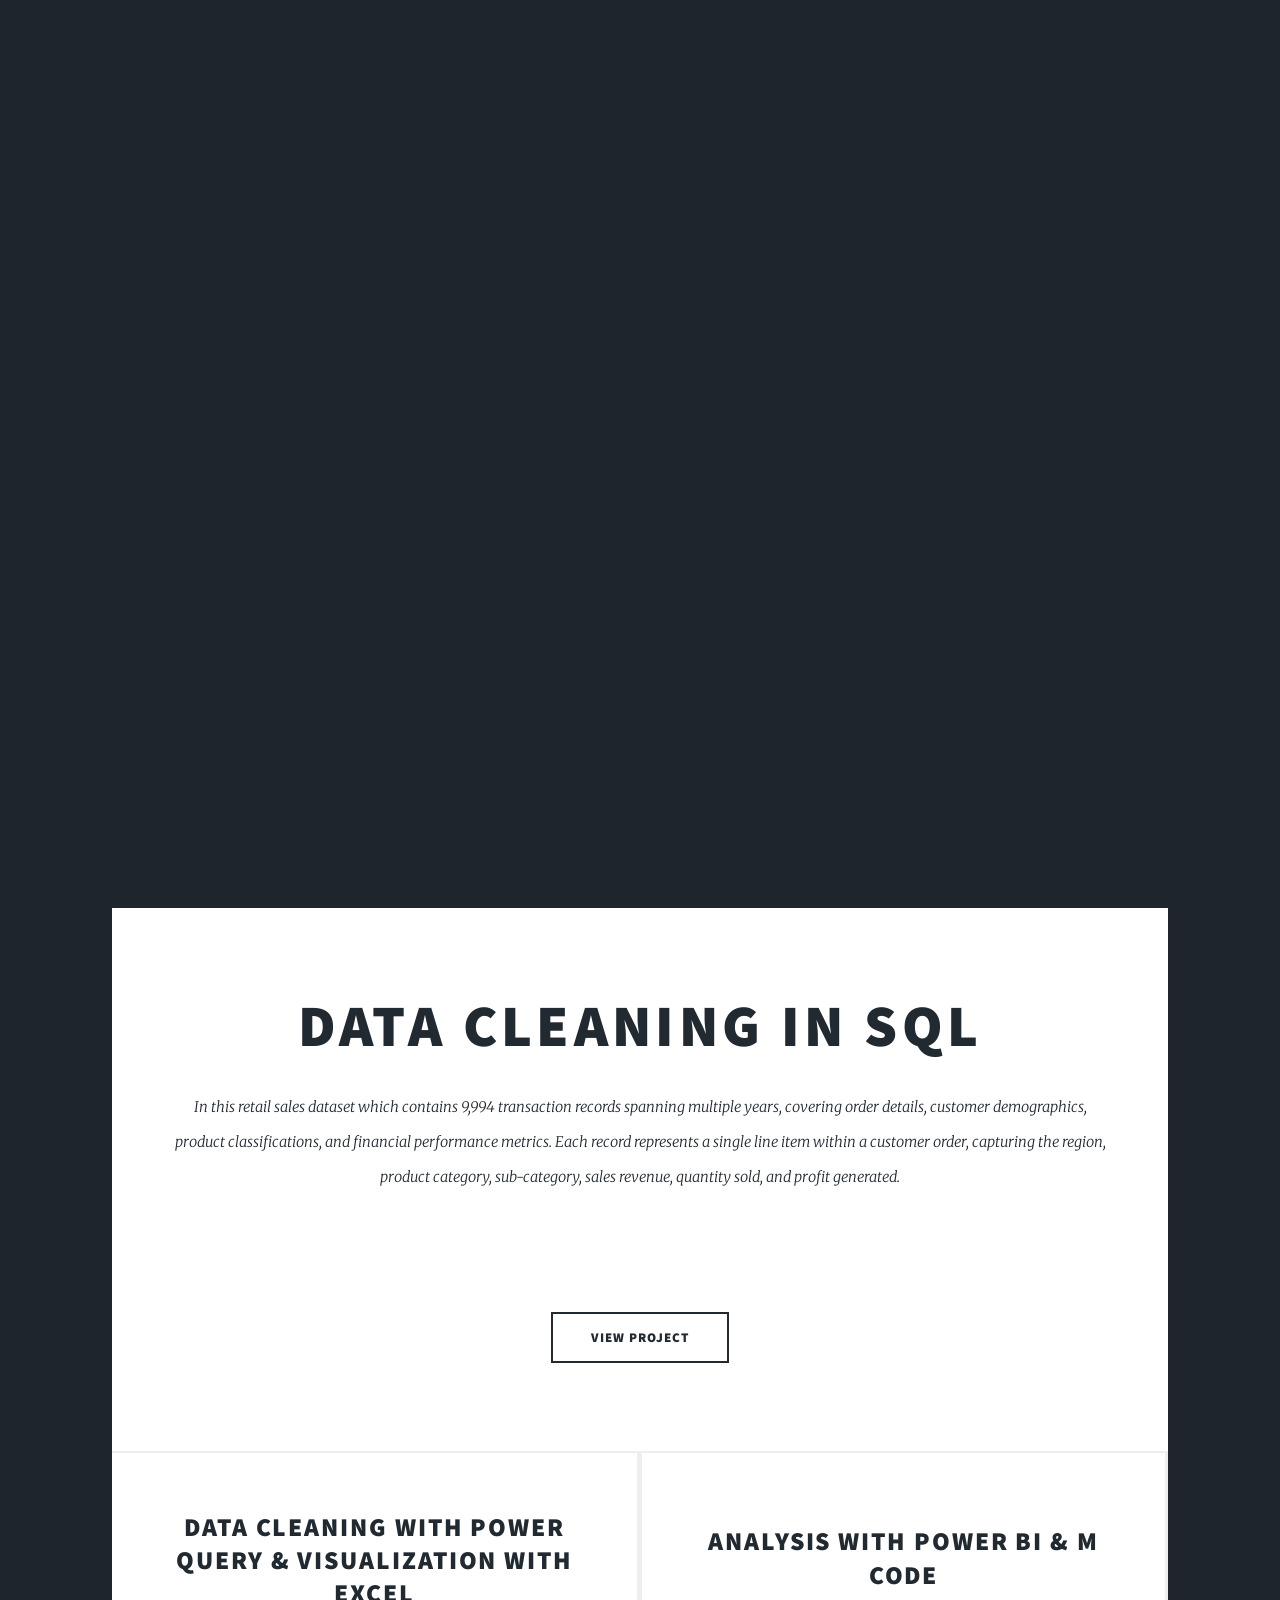
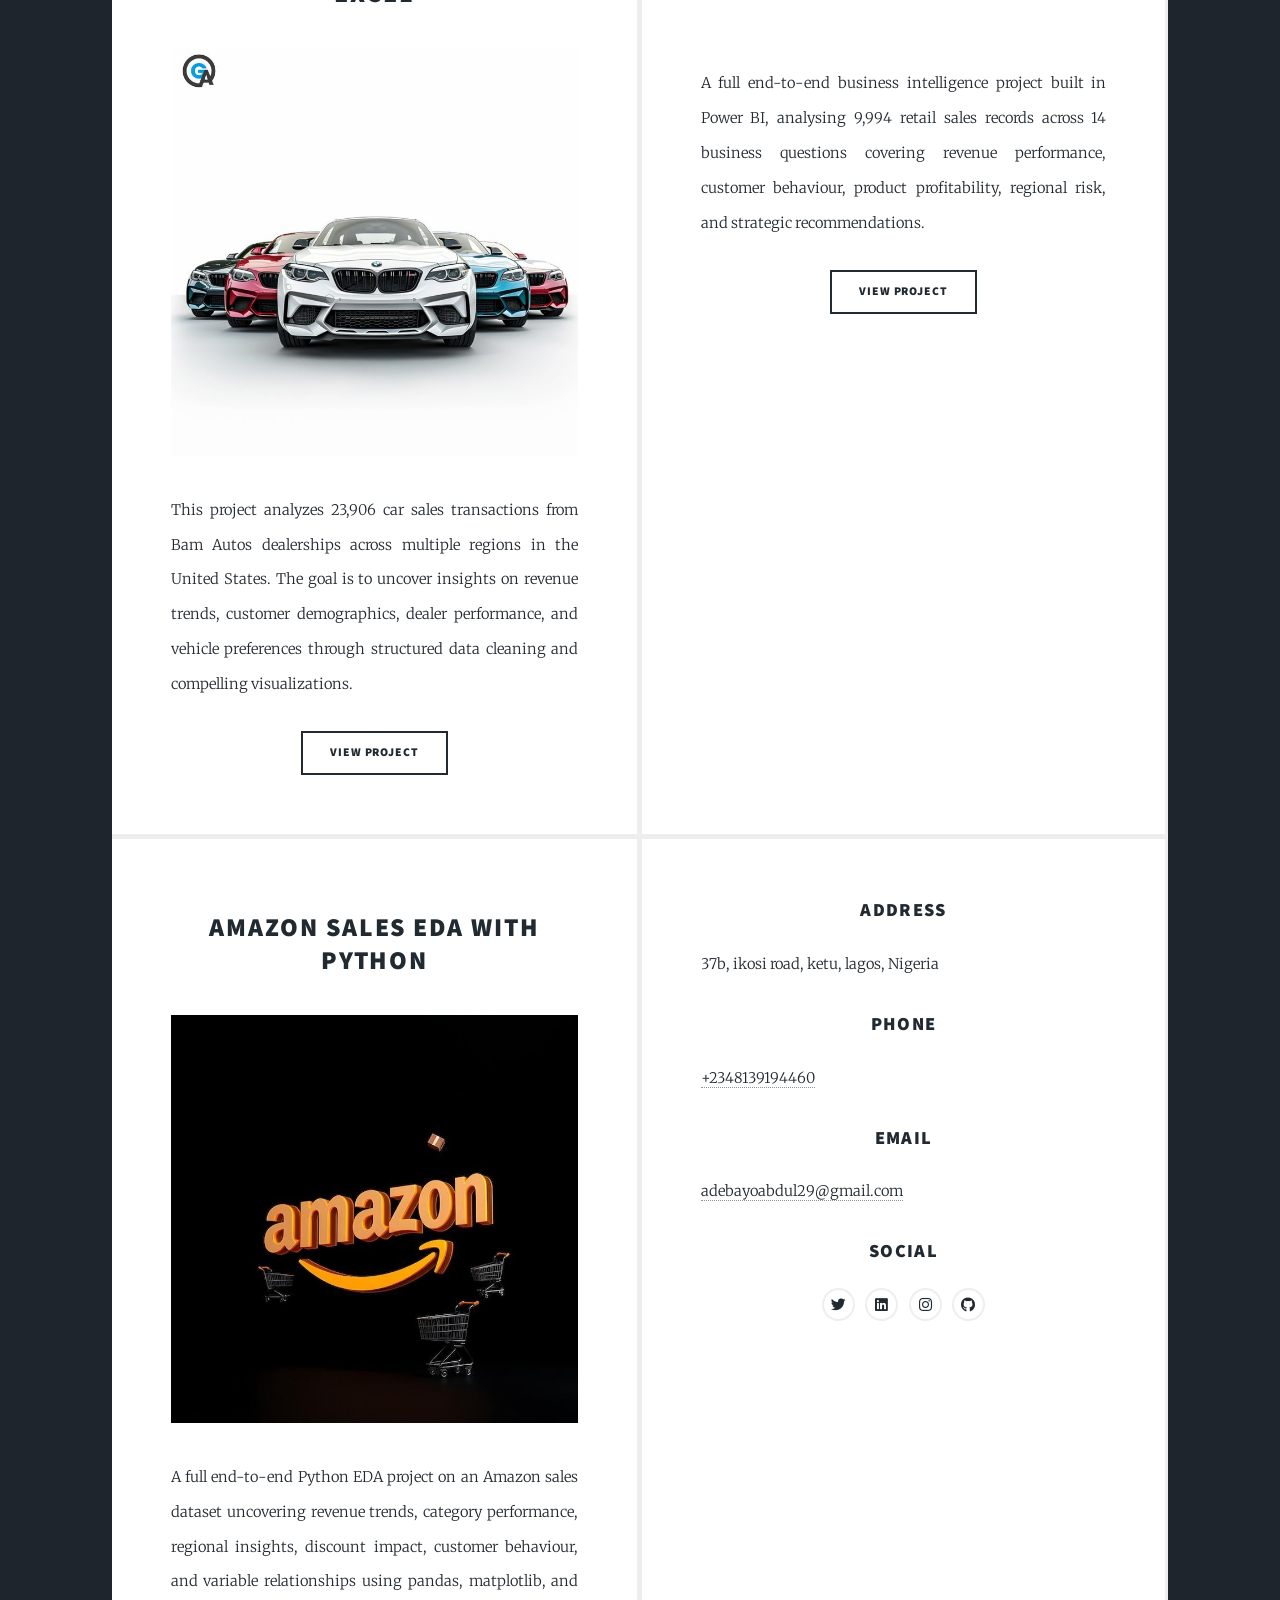
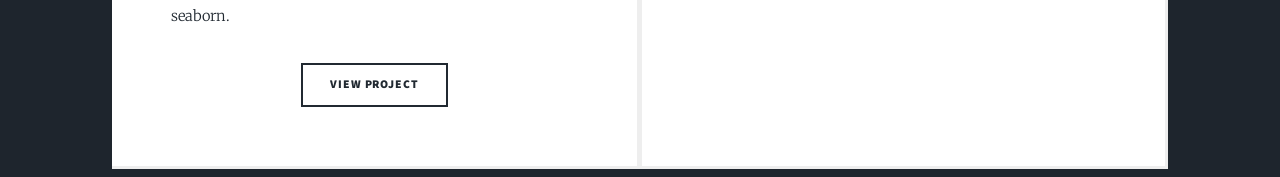
==== index.html @ fd881b28 "Updated background image" ====
<!DOCTYPE HTML>
<!--
	Massively by HTML5 UP
	html5up.net | @ajlkn
	Free for personal and commercial use under the CCA 3.0 license (html5up.net/license)
-->
<html>
	<head>
		<title>The OpenerBluePrint</title>
		<meta charset="utf-8" />
		<meta name="viewport" content="width=device-width, initial-scale=1, user-scalable=yes" />
		<link rel="stylesheet" href="assets/css/main.css" />
		<noscript><link rel="stylesheet" href="assets/css/noscript.css" /></noscript>
	</head>
	<body class="is-preload">

		<!-- Wrapper -->
			<div id="wrapper" class="fade-in">

				<!-- Intro -->
					<div id="intro">
						<h1>The OpenerBluePrint<br />
						</h1>
						<p>An accountant driven by numbers, A data analyst proficient in Excel, SQL, Power bi, and Python <a href="https://www.linkedin.com/in/adebayo-abdulfatai-1419a5242/">@AdebayoAbdulfatai</a> 
						</p>
						<ul class="actions">
							<li><a href="#header" class="button icon solid solo fa-arrow-down scrolly">Continue</a></li>
						</ul>
					</div>

				<!-- Header -->
					<header id="header">
						<a href="index.html" class="logo">PORTFOLIO</a>
					</header>

				<!-- Nav -->
					<nav id="nav">
						<ul class="links">
							<li class="active"><a href="index.html">Projects</a></li>
						
						</ul>
						<ul class="icons">
								<li><a href="https://x.com/opener_a" class="icon brands alt fa-twitter"><span class="label">Twitter</span></a></li>
									<li><a href="https://www.linkedin.com/in/adebayo-abdulfatai-1419a5242/?isSelfProfile=true" class="icon brands alt fa-linkedin"><span class="label">fa-linkedin</span></a></li>
									<li><a href="https://www.instagram.com/opener__a/" class="icon brands alt fa-instagram"><span class="label">Instagram</span></a></li>
									<li><a href="https://github.com/adebayoabdul29" class="icon brands alt fa-github"><span class="label">GitHub</span></a></li>
						</ul>
					</nav>

				<!-- Main -->
					<div id="main">

						<!-- Featured Post -->
							<article class="post featured">
								<header class="major">
									 
									<h2><a href="#">Data Cleaning in SQL<br />
									</a></h2>
									<p>In this retail sales dataset which contains 9,994 transaction records spanning multiple years, covering order details, customer demographics, 
										product classifications, and financial performance metrics. Each record represents a single line item within a customer order, capturing
										 the region, product category, sub-category, sales revenue, quantity sold, and profit generated.</p>
								</header>
								<a href="#" class="image main"><img src="images/Sales sql.png" alt="" /></a>
								<ul class="actions special">
									<li><a href="https://github.com/adebayoabdul29/-Retail-Sales-SQL-Exploratory-Data-Analysis-EDA-" class="button large">view project</a></li>
								</ul>
							</article>

						<!-- Posts -->
							<section class="posts">
								<article>
									<header>
										
										<h2><a href="#">Data Cleaning with power query & Visualization with Excel<br />
										</a></h2>
									</header>
									<a href="#" class="image fit"><img src="images/Car sales.jpeg" alt="" /></a>
									<p>This project analyzes 23,906 car sales transactions from Bam Autos dealerships across multiple regions in the United States. The goal is to uncover insights on revenue trends, customer demographics, dealer performance, and vehicle preferences through structured data cleaning and compelling visualizations.</p>
									<ul class="actions special">
										<li><a href="https://github.com/adebayoabdul29/excel-car-sales-data-analysis" class="button">View project</a></li>
									</ul>
								</article>
								<article>
									<header>
										<span class="date"></span>
										<h2><a href="#">Analysis with Power Bi & M code<br />
										</a></h2>
									</header>
									<a href="#" class="image fit"><img src="images/SmartRetail company.png" alt="" /></a>
									<p>A full end-to-end business intelligence project built in Power BI, analysing 9,994 retail sales records across 14 business questions covering revenue performance, customer behaviour, product profitability, regional risk, and strategic recommendations.</p>
									<ul class="actions special">
										<li><a href="https://github.com/adebayoabdul29/smartretail-powerbi-analysis" class="button">View Project</a></li>
									</ul>
								</article>
								<article>
									<header>
										<span class="date"></span>
										<h2><a href="#">Amazon  Sales EDA with Python<br />
										</a></h2>
									</header>
									<a href="#" class="image fit"><img src="images/amazon.jpeg" alt="" /></a>
									<p>A full end-to-end Python EDA project on an Amazon sales dataset uncovering revenue trends, category performance, regional insights, discount impact, customer behaviour, and variable relationships using pandas, matplotlib, and seaborn.</p>
									<ul class="actions special">
										<li><a href="https://github.com/adebayoabdul29/amazon-sales-python-eda" class="button">View Project</a></li>
									</ul>
								</article>
								<article>
									<header>

						<section class="split contact">
							<section class="alt">
								<h3>Address</h3>
								<p>37b, ikosi road, ketu, lagos, Nigeria<br />
								</p>
							</section>
							<section>
								<h3>Phone</h3>
								<p><a href="#">+2348139194460</a></p>
							</section>
							<section>
								<h3>Email</h3>
								<p><a href="#">adebayoabdul29@gmail.com</a></p>
							</section>
							<section>
								<h3>Social</h3>
								<ul class="icons alt">
									<li><a href="https://x.com/opener_a" class="icon brands alt fa-twitter"><span class="label">Twitter</span></a></li>
									<li><a href="https://www.linkedin.com/in/adebayo-abdulfatai-1419a5242/?isSelfProfile=true" class="icon brands alt fa-linkedin"><span class="label">fa-linkedin</span></a></li>
									<li><a href="https://www.instagram.com/opener__a/" class="icon brands alt fa-instagram"><span class="label">Instagram</span></a></li>
									<li><a href="https://github.com/adebayoabdul29" class="icon brands alt fa-github"><span class="label">GitHub</span></a></li>
								</ul>
							</section>
						</section>
					</footer>

				<!-- Copyright -->
					<div id="copyright">
						<ul><li>&copy; Untitled</li><li>Design: <a href="https://html5up.net">HTML5 UP</a></li></ul>
					</div>

			</div>

		<!-- Scripts -->
			<script src="assets/js/jquery.min.js"></script>
			<script src="assets/js/jquery.scrollex.min.js"></script>
			<script src="assets/js/jquery.scrolly.min.js"></script>
			<script src="assets/js/browser.min.js"></script>
			<script src="assets/js/breakpoints.min.js"></script>
			<script src="assets/js/util.js"></script>
			<script src="assets/js/main.js"></script>

	</body>
</html>
---- assets/css/main.css ----
@import url(fontawesome-all.min.css);
@import url("https://fonts.googleapis.com/css?family=Merriweather:300,700,300italic,700italic|Source+Sans+Pro:900");

<<<<<<< HEAD
/*
	Massively by HTML5 UP
	html5up.net | @ajlkn
	Free for personal and commercial use under the CCA 3.0 license (html5up.net/license)
=======
/*
	Massively by HTML5 UP
	html5up.net | @ajlkn
	Free for personal and commercial use under the CCA 3.0 license (html5up.net/license)
>>>>>>> b2e0b386882d14cb2d99c847b8b824bdc274f0f2
*/

html, body, div, span, applet, object,
iframe, h1, h2, h3, h4, h5, h6, p, blockquote,
pre, a, abbr, acronym, address, big, cite,
code, del, dfn, em, img, ins, kbd, q, s, samp,
small, strike, strong, sub, sup, tt, var, b,
u, i, center, dl, dt, dd, ol, ul, li, fieldset,
form, label, legend, table, caption, tbody,
tfoot, thead, tr, th, td, article, aside,
canvas, details, embed, figure, figcaption,
footer, header, hgroup, menu, nav, output, ruby,
section, summary, time, mark, audio, video {
	margin: 0;
	padding: 0;
	border: 0;
	font-size: 100%;
	font: inherit;
	vertical-align: baseline;}

article, aside, details, figcaption, figure,
footer, header, hgroup, menu, nav, section {
	display: block;}

body {
	line-height: 1;
}

ol, ul {
	list-style: none;
}

blockquote, q {
	quotes: none;
}

	blockquote:before, blockquote:after, q:before, q:after {
		content: '';
		content: none;
	}

table {
	border-collapse: collapse;
	border-spacing: 0;
}

body {
	-webkit-text-size-adjust: none;
}

mark {
	background-color: transparent;
	color: inherit;
}

input::-moz-focus-inner {
	border: 0;
	padding: 0;
}

input, select, textarea {
	-moz-appearance: none;
	-webkit-appearance: none;
	-ms-appearance: none;
	appearance: none;
}

/* Basic */

	@-ms-viewport {
		width: device-width;
	}

	body {
		-ms-overflow-style: scrollbar;
	}

	@media screen and (max-width: 480px) {

		html, body {
			min-width: 320px;
		}

	}

	html {
		box-sizing: border-box;
	}

	*, *:before, *:after {
		box-sizing: inherit;
	}

	body {
		background-color: #1e252d;
	}

		body.is-preload *, body.is-preload *:before, body.is-preload *:after {
			-moz-animation: none !important;
			-webkit-animation: none !important;
			-ms-animation: none !important;
			animation: none !important;
			-moz-transition: none !important;
			-webkit-transition: none !important;
			-ms-transition: none !important;
			transition: none !important;
		}

/* Type */

	html {
		font-size: 16pt;
	}

		@media screen and (max-width: 1680px) {

			html {
				font-size: 12pt;
			}

		}

		@media screen and (max-width: 1280px) {

			html {
				font-size: 11pt;
			}

		}

		@media screen and (max-width: 360px) {

			html {
				font-size: 10pt;
			}

		}

	body {
		color: #212931;
	}

	body, input, select, textarea {
		font-family: "Merriweather", Georgia, serif;
		font-weight: 300;
		font-size: 1rem;
		line-height: 2.375;
	}

	a {
		-moz-transition: color 0.2s ease-in-out, background-color 0.2s ease-in-out, border-color 0.2s ease-in-out, box-shadow 0.2s ease-in-out;
		-webkit-transition: color 0.2s ease-in-out, background-color 0.2s ease-in-out, border-color 0.2s ease-in-out, box-shadow 0.2s ease-in-out;
		-ms-transition: color 0.2s ease-in-out, background-color 0.2s ease-in-out, border-color 0.2s ease-in-out, box-shadow 0.2s ease-in-out;
		transition: color 0.2s ease-in-out, background-color 0.2s ease-in-out, border-color 0.2s ease-in-out, box-shadow 0.2s ease-in-out;
		border-bottom: dotted 1px;
		text-decoration: none;
	}

		a:hover {
			border-bottom-color: transparent;
		}

	strong, b {
		font-weight: 600;
	}

	em, i {
		font-style: italic;
	}

	p {
		text-align: justify;
		margin: 0 0 2rem 0;
	}

	h1, h2, h3, h4, h5, h6 {
		font-family: "Source Sans Pro", Helvetica, sans-serif;
		font-weight: 900;
		line-height: 1.5;
		letter-spacing: 0.075em;
		text-transform: uppercase;
		margin: 0 0 1rem 0;
	}

		h1 a, h2 a, h3 a, h4 a, h5 a, h6 a {
			border-bottom: 0;
			color: inherit;
			text-decoration: none;
		}

	h1 {
		font-size: 4rem;
		line-height: 1.1;
		margin: 0 0 2rem 0;
	}

	h2 {
		font-size: 1.75rem;
		line-height: 1.3;
		margin: 0 0 1.5rem 0;
	}

	h3 {
		font-size: 1.25rem;
		margin: 0 0 1.5rem 0;
	}

	h4 {
		font-size: 1rem;
	}

	h5 {
		font-size: 0.9rem;
	}

	h6 {
		font-size: 0.8rem;
	}

	sub {
		font-size: 0.8rem;
		position: relative;
		top: 0.5rem;
	}

	sup {
		font-size: 0.8rem;
		position: relative;
		top: -0.5rem;
	}

	blockquote {
		border-left: solid 4px;
		font-style: italic;
		margin: 0 0 2rem 0;
		padding: 0.5rem 0 0.5rem 2rem;
	}

	code {
		border: solid 2px;
		font-family: "Courier New", monospace;
		font-size: 0.9rem;
		margin: 0 0.25rem;
		padding: 0.25rem 0.65rem;
	}

	pre {
		-webkit-overflow-scrolling: touch;
		font-family: "Courier New", monospace;
		font-size: 0.9rem;
		margin: 0 0 2rem 0;
	}

		pre code {
			display: block;
			line-height: 1.75;
			padding: 1rem 1.5rem;
			overflow-x: auto;
		}

	hr {
		border: 0;
		border-bottom: solid 2px;
		margin: 3rem 0;
	}

		hr.major {
			margin: 5rem 0;
		}

	.align-left {
		text-align: left;
	}

	.align-center {
		text-align: center;
	}

	.align-right {
		text-align: right;
	}

	input, select, textarea {
		color: #212931;
	}

	a {
		color: #212931;
		border-bottom-color: rgba(33, 41, 49, 0.5);
	}

		a:hover {
			border-bottom-color: transparent;
			color: #18bfef !important;
		}

	strong, b {
		color: #212931;
	}

	h1, h2, h3, h4, h5, h6 {
		color: #212931;
	}

	blockquote {
		border-left-color: #eeeeee;
	}

	code {
		background: rgba(220, 220, 220, 0.25);
		border-color: #eeeeee;
	}

	hr {
		border-bottom-color: #eeeeee;
	}

/* Row */

	.row {
		display: flex;
		flex-wrap: wrap;
		box-sizing: border-box;
		align-items: stretch;
	}

		.row > * {
			box-sizing: border-box;
		}

		.row.gtr-uniform > * > :last-child {
			margin-bottom: 0;
		}

		.row.aln-left {
			justify-content: flex-start;
		}

		.row.aln-center {
			justify-content: center;
		}

		.row.aln-right {
			justify-content: flex-end;
		}

		.row.aln-top {
			align-items: flex-start;
		}

		.row.aln-middle {
			align-items: center;
		}

		.row.aln-bottom {
			align-items: flex-end;
		}

		.row > .imp {
			order: -1;
		}

		.row > .col-1 {
			width: 8.33333%;
		}

		.row > .off-1 {
			margin-left: 8.33333%;
		}

		.row > .col-2 {
			width: 16.66667%;
		}

		.row > .off-2 {
			margin-left: 16.66667%;
		}

		.row > .col-3 {
			width: 25%;
		}

		.row > .off-3 {
			margin-left: 25%;
		}

		.row > .col-4 {
			width: 33.33333%;
		}

		.row > .off-4 {
			margin-left: 33.33333%;
		}

		.row > .col-5 {
			width: 41.66667%;
		}

		.row > .off-5 {
			margin-left: 41.66667%;
		}

		.row > .col-6 {
			width: 50%;
		}

		.row > .off-6 {
			margin-left: 50%;
		}

		.row > .col-7 {
			width: 58.33333%;
		}

		.row > .off-7 {
			margin-left: 58.33333%;
		}

		.row > .col-8 {
			width: 66.66667%;
		}

		.row > .off-8 {
			margin-left: 66.66667%;
		}

		.row > .col-9 {
			width: 75%;
		}

		.row > .off-9 {
			margin-left: 75%;
		}

		.row > .col-10 {
			width: 83.33333%;
		}

		.row > .off-10 {
			margin-left: 83.33333%;
		}

		.row > .col-11 {
			width: 91.66667%;
		}

		.row > .off-11 {
			margin-left: 91.66667%;
		}

		.row > .col-12 {
			width: 100%;
		}

		.row > .off-12 {
			margin-left: 100%;
		}

		.row.gtr-0 {
			margin-top: 0;
			margin-left: 0rem;
		}

			.row.gtr-0 > * {
				padding: 0 0 0 0rem;
			}

			.row.gtr-0.gtr-uniform {
				margin-top: 0rem;
			}

				.row.gtr-0.gtr-uniform > * {
					padding-top: 0rem;
				}

		.row.gtr-25 {
			margin-top: 0;
			margin-left: -0.375rem;
		}

			.row.gtr-25 > * {
				padding: 0 0 0 0.375rem;
			}

			.row.gtr-25.gtr-uniform {
				margin-top: -0.375rem;
			}

				.row.gtr-25.gtr-uniform > * {
					padding-top: 0.375rem;
				}

		.row.gtr-50 {
			margin-top: 0;
			margin-left: -0.75rem;
		}

			.row.gtr-50 > * {
				padding: 0 0 0 0.75rem;
			}

			.row.gtr-50.gtr-uniform {
				margin-top: -0.75rem;
			}

				.row.gtr-50.gtr-uniform > * {
					padding-top: 0.75rem;
				}

		.row {
			margin-top: 0;
			margin-left: -1.5rem;
		}

			.row > * {
				padding: 0 0 0 1.5rem;
			}

			.row.gtr-uniform {
				margin-top: -1.5rem;
			}

				.row.gtr-uniform > * {
					padding-top: 1.5rem;
				}

		.row.gtr-150 {
			margin-top: 0;
			margin-left: -2.25rem;
		}

			.row.gtr-150 > * {
				padding: 0 0 0 2.25rem;
			}

			.row.gtr-150.gtr-uniform {
				margin-top: -2.25rem;
			}

				.row.gtr-150.gtr-uniform > * {
					padding-top: 2.25rem;
				}

		.row.gtr-200 {
			margin-top: 0;
			margin-left: -3rem;
		}

			.row.gtr-200 > * {
				padding: 0 0 0 3rem;
			}

			.row.gtr-200.gtr-uniform {
				margin-top: -3rem;
			}

				.row.gtr-200.gtr-uniform > * {
					padding-top: 3rem;
				}

		@media screen and (max-width: 1680px) {

			.row {
				display: flex;
				flex-wrap: wrap;
				box-sizing: border-box;
				align-items: stretch;
			}

				.row > * {
					box-sizing: border-box;
				}

				.row.gtr-uniform > * > :last-child {
					margin-bottom: 0;
				}

				.row.aln-left {
					justify-content: flex-start;
				}

				.row.aln-center {
					justify-content: center;
				}

				.row.aln-right {
					justify-content: flex-end;
				}

				.row.aln-top {
					align-items: flex-start;
				}

				.row.aln-middle {
					align-items: center;
				}

				.row.aln-bottom {
					align-items: flex-end;
				}

				.row > .imp-xlarge {
					order: -1;
				}

				.row > .col-1-xlarge {
					width: 8.33333%;
				}

				.row > .off-1-xlarge {
					margin-left: 8.33333%;
				}

				.row > .col-2-xlarge {
					width: 16.66667%;
				}

				.row > .off-2-xlarge {
					margin-left: 16.66667%;
				}

				.row > .col-3-xlarge {
					width: 25%;
				}

				.row > .off-3-xlarge {
					margin-left: 25%;
				}

				.row > .col-4-xlarge {
					width: 33.33333%;
				}

				.row > .off-4-xlarge {
					margin-left: 33.33333%;
				}

				.row > .col-5-xlarge {
					width: 41.66667%;
				}

				.row > .off-5-xlarge {
					margin-left: 41.66667%;
				}

				.row > .col-6-xlarge {
					width: 50%;
				}

				.row > .off-6-xlarge {
					margin-left: 50%;
				}

				.row > .col-7-xlarge {
					width: 58.33333%;
				}

				.row > .off-7-xlarge {
					margin-left: 58.33333%;
				}

				.row > .col-8-xlarge {
					width: 66.66667%;
				}

				.row > .off-8-xlarge {
					margin-left: 66.66667%;
				}

				.row > .col-9-xlarge {
					width: 75%;
				}

				.row > .off-9-xlarge {
					margin-left: 75%;
				}

				.row > .col-10-xlarge {
					width: 83.33333%;
				}

				.row > .off-10-xlarge {
					margin-left: 83.33333%;
				}

				.row > .col-11-xlarge {
					width: 91.66667%;
				}

				.row > .off-11-xlarge {
					margin-left: 91.66667%;
				}

				.row > .col-12-xlarge {
					width: 100%;
				}

				.row > .off-12-xlarge {
					margin-left: 100%;
				}

				.row.gtr-0 {
					margin-top: 0;
					margin-left: 0rem;
				}

					.row.gtr-0 > * {
						padding: 0 0 0 0rem;
					}

					.row.gtr-0.gtr-uniform {
						margin-top: 0rem;
					}

						.row.gtr-0.gtr-uniform > * {
							padding-top: 0rem;
						}

				.row.gtr-25 {
					margin-top: 0;
					margin-left: -0.375rem;
				}

					.row.gtr-25 > * {
						padding: 0 0 0 0.375rem;
					}

					.row.gtr-25.gtr-uniform {
						margin-top: -0.375rem;
					}

						.row.gtr-25.gtr-uniform > * {
							padding-top: 0.375rem;
						}

				.row.gtr-50 {
					margin-top: 0;
					margin-left: -0.75rem;
				}

					.row.gtr-50 > * {
						padding: 0 0 0 0.75rem;
					}

					.row.gtr-50.gtr-uniform {
						margin-top: -0.75rem;
					}

						.row.gtr-50.gtr-uniform > * {
							padding-top: 0.75rem;
						}

				.row {
					margin-top: 0;
					margin-left: -1.5rem;
				}

					.row > * {
						padding: 0 0 0 1.5rem;
					}

					.row.gtr-uniform {
						margin-top: -1.5rem;
					}

						.row.gtr-uniform > * {
							padding-top: 1.5rem;
						}

				.row.gtr-150 {
					margin-top: 0;
					margin-left: -2.25rem;
				}

					.row.gtr-150 > * {
						padding: 0 0 0 2.25rem;
					}

					.row.gtr-150.gtr-uniform {
						margin-top: -2.25rem;
					}

						.row.gtr-150.gtr-uniform > * {
							padding-top: 2.25rem;
						}

				.row.gtr-200 {
					margin-top: 0;
					margin-left: -3rem;
				}

					.row.gtr-200 > * {
						padding: 0 0 0 3rem;
					}

					.row.gtr-200.gtr-uniform {
						margin-top: -3rem;
					}

						.row.gtr-200.gtr-uniform > * {
							padding-top: 3rem;
						}

		}

		@media screen and (max-width: 1280px) {

			.row {
				display: flex;
				flex-wrap: wrap;
				box-sizing: border-box;
				align-items: stretch;
			}

				.row > * {
					box-sizing: border-box;
				}

				.row.gtr-uniform > * > :last-child {
					margin-bottom: 0;
				}

				.row.aln-left {
					justify-content: flex-start;
				}

				.row.aln-center {
					justify-content: center;
				}

				.row.aln-right {
					justify-content: flex-end;
				}

				.row.aln-top {
					align-items: flex-start;
				}

				.row.aln-middle {
					align-items: center;
				}

				.row.aln-bottom {
					align-items: flex-end;
				}

				.row > .imp-large {
					order: -1;
				}

				.row > .col-1-large {
					width: 8.33333%;
				}

				.row > .off-1-large {
					margin-left: 8.33333%;
				}

				.row > .col-2-large {
					width: 16.66667%;
				}

				.row > .off-2-large {
					margin-left: 16.66667%;
				}

				.row > .col-3-large {
					width: 25%;
				}

				.row > .off-3-large {
					margin-left: 25%;
				}

				.row > .col-4-large {
					width: 33.33333%;
				}

				.row > .off-4-large {
					margin-left: 33.33333%;
				}

				.row > .col-5-large {
					width: 41.66667%;
				}

				.row > .off-5-large {
					margin-left: 41.66667%;
				}

				.row > .col-6-large {
					width: 50%;
				}

				.row > .off-6-large {
					margin-left: 50%;
				}

				.row > .col-7-large {
					width: 58.33333%;
				}

				.row > .off-7-large {
					margin-left: 58.33333%;
				}

				.row > .col-8-large {
					width: 66.66667%;
				}

				.row > .off-8-large {
					margin-left: 66.66667%;
				}

				.row > .col-9-large {
					width: 75%;
				}

				.row > .off-9-large {
					margin-left: 75%;
				}

				.row > .col-10-large {
					width: 83.33333%;
				}

				.row > .off-10-large {
					margin-left: 83.33333%;
				}

				.row > .col-11-large {
					width: 91.66667%;
				}

				.row > .off-11-large {
					margin-left: 91.66667%;
				}

				.row > .col-12-large {
					width: 100%;
				}

				.row > .off-12-large {
					margin-left: 100%;
				}

				.row.gtr-0 {
					margin-top: 0;
					margin-left: 0rem;
				}

					.row.gtr-0 > * {
						padding: 0 0 0 0rem;
					}

					.row.gtr-0.gtr-uniform {
						margin-top: 0rem;
					}

						.row.gtr-0.gtr-uniform > * {
							padding-top: 0rem;
						}

				.row.gtr-25 {
					margin-top: 0;
					margin-left: -0.375rem;
				}

					.row.gtr-25 > * {
						padding: 0 0 0 0.375rem;
					}

					.row.gtr-25.gtr-uniform {
						margin-top: -0.375rem;
					}

						.row.gtr-25.gtr-uniform > * {
							padding-top: 0.375rem;
						}

				.row.gtr-50 {
					margin-top: 0;
					margin-left: -0.75rem;
				}

					.row.gtr-50 > * {
						padding: 0 0 0 0.75rem;
					}

					.row.gtr-50.gtr-uniform {
						margin-top: -0.75rem;
					}

						.row.gtr-50.gtr-uniform > * {
							padding-top: 0.75rem;
						}

				.row {
					margin-top: 0;
					margin-left: -1.5rem;
				}

					.row > * {
						padding: 0 0 0 1.5rem;
					}

					.row.gtr-uniform {
						margin-top: -1.5rem;
					}

						.row.gtr-uniform > * {
							padding-top: 1.5rem;
						}

				.row.gtr-150 {
					margin-top: 0;
					margin-left: -2.25rem;
				}

					.row.gtr-150 > * {
						padding: 0 0 0 2.25rem;
					}

					.row.gtr-150.gtr-uniform {
						margin-top: -2.25rem;
					}

						.row.gtr-150.gtr-uniform > * {
							padding-top: 2.25rem;
						}

				.row.gtr-200 {
					margin-top: 0;
					margin-left: -3rem;
				}

					.row.gtr-200 > * {
						padding: 0 0 0 3rem;
					}

					.row.gtr-200.gtr-uniform {
						margin-top: -3rem;
					}

						.row.gtr-200.gtr-uniform > * {
							padding-top: 3rem;
						}

		}

		@media screen and (max-width: 980px) {

			.row {
				display: flex;
				flex-wrap: wrap;
				box-sizing: border-box;
				align-items: stretch;
			}

				.row > * {
					box-sizing: border-box;
				}

				.row.gtr-uniform > * > :last-child {
					margin-bottom: 0;
				}

				.row.aln-left {
					justify-content: flex-start;
				}

				.row.aln-center {
					justify-content: center;
				}

				.row.aln-right {
					justify-content: flex-end;
				}

				.row.aln-top {
					align-items: flex-start;
				}

				.row.aln-middle {
					align-items: center;
				}

				.row.aln-bottom {
					align-items: flex-end;
				}

				.row > .imp-medium {
					order: -1;
				}

				.row > .col-1-medium {
					width: 8.33333%;
				}

				.row > .off-1-medium {
					margin-left: 8.33333%;
				}

				.row > .col-2-medium {
					width: 16.66667%;
				}

				.row > .off-2-medium {
					margin-left: 16.66667%;
				}

				.row > .col-3-medium {
					width: 25%;
				}

				.row > .off-3-medium {
					margin-left: 25%;
				}

				.row > .col-4-medium {
					width: 33.33333%;
				}

				.row > .off-4-medium {
					margin-left: 33.33333%;
				}

				.row > .col-5-medium {
					width: 41.66667%;
				}

				.row > .off-5-medium {
					margin-left: 41.66667%;
				}

				.row > .col-6-medium {
					width: 50%;
				}

				.row > .off-6-medium {
					margin-left: 50%;
				}

				.row > .col-7-medium {
					width: 58.33333%;
				}

				.row > .off-7-medium {
					margin-left: 58.33333%;
				}

				.row > .col-8-medium {
					width: 66.66667%;
				}

				.row > .off-8-medium {
					margin-left: 66.66667%;
				}

				.row > .col-9-medium {
					width: 75%;
				}

				.row > .off-9-medium {
					margin-left: 75%;
				}

				.row > .col-10-medium {
					width: 83.33333%;
				}

				.row > .off-10-medium {
					margin-left: 83.33333%;
				}

				.row > .col-11-medium {
					width: 91.66667%;
				}

				.row > .off-11-medium {
					margin-left: 91.66667%;
				}

				.row > .col-12-medium {
					width: 100%;
				}

				.row > .off-12-medium {
					margin-left: 100%;
				}

				.row.gtr-0 {
					margin-top: 0;
					margin-left: 0rem;
				}

					.row.gtr-0 > * {
						padding: 0 0 0 0rem;
					}

					.row.gtr-0.gtr-uniform {
						margin-top: 0rem;
					}

						.row.gtr-0.gtr-uniform > * {
							padding-top: 0rem;
						}

				.row.gtr-25 {
					margin-top: 0;
					margin-left: -0.375rem;
				}

					.row.gtr-25 > * {
						padding: 0 0 0 0.375rem;
					}

					.row.gtr-25.gtr-uniform {
						margin-top: -0.375rem;
					}

						.row.gtr-25.gtr-uniform > * {
							padding-top: 0.375rem;
						}

				.row.gtr-50 {
					margin-top: 0;
					margin-left: -0.75rem;
				}

					.row.gtr-50 > * {
						padding: 0 0 0 0.75rem;
					}

					.row.gtr-50.gtr-uniform {
						margin-top: -0.75rem;
					}

						.row.gtr-50.gtr-uniform > * {
							padding-top: 0.75rem;
						}

				.row {
					margin-top: 0;
					margin-left: -1.5rem;
				}

					.row > * {
						padding: 0 0 0 1.5rem;
					}

					.row.gtr-uniform {
						margin-top: -1.5rem;
					}

						.row.gtr-uniform > * {
							padding-top: 1.5rem;
						}

				.row.gtr-150 {
					margin-top: 0;
					margin-left: -2.25rem;
				}

					.row.gtr-150 > * {
						padding: 0 0 0 2.25rem;
					}

					.row.gtr-150.gtr-uniform {
						margin-top: -2.25rem;
					}

						.row.gtr-150.gtr-uniform > * {
							padding-top: 2.25rem;
						}

				.row.gtr-200 {
					margin-top: 0;
					margin-left: -3rem;
				}

					.row.gtr-200 > * {
						padding: 0 0 0 3rem;
					}

					.row.gtr-200.gtr-uniform {
						margin-top: -3rem;
					}

						.row.gtr-200.gtr-uniform > * {
							padding-top: 3rem;
						}

		}

		@media screen and (max-width: 736px) {

			.row {
				display: flex;
				flex-wrap: wrap;
				box-sizing: border-box;
				align-items: stretch;
			}

				.row > * {
					box-sizing: border-box;
				}

				.row.gtr-uniform > * > :last-child {
					margin-bottom: 0;
				}

				.row.aln-left {
					justify-content: flex-start;
				}

				.row.aln-center {
					justify-content: center;
				}

				.row.aln-right {
					justify-content: flex-end;
				}

				.row.aln-top {
					align-items: flex-start;
				}

				.row.aln-middle {
					align-items: center;
				}

				.row.aln-bottom {
					align-items: flex-end;
				}

				.row > .imp-small {
					order: -1;
				}

				.row > .col-1-small {
					width: 8.33333%;
				}

				.row > .off-1-small {
					margin-left: 8.33333%;
				}

				.row > .col-2-small {
					width: 16.66667%;
				}

				.row > .off-2-small {
					margin-left: 16.66667%;
				}

				.row > .col-3-small {
					width: 25%;
				}

				.row > .off-3-small {
					margin-left: 25%;
				}

				.row > .col-4-small {
					width: 33.33333%;
				}

				.row > .off-4-small {
					margin-left: 33.33333%;
				}

				.row > .col-5-small {
					width: 41.66667%;
				}

				.row > .off-5-small {
					margin-left: 41.66667%;
				}

				.row > .col-6-small {
					width: 50%;
				}

				.row > .off-6-small {
					margin-left: 50%;
				}

				.row > .col-7-small {
					width: 58.33333%;
				}

				.row > .off-7-small {
					margin-left: 58.33333%;
				}

				.row > .col-8-small {
					width: 66.66667%;
				}

				.row > .off-8-small {
					margin-left: 66.66667%;
				}

				.row > .col-9-small {
					width: 75%;
				}

				.row > .off-9-small {
					margin-left: 75%;
				}

				.row > .col-10-small {
					width: 83.33333%;
				}

				.row > .off-10-small {
					margin-left: 83.33333%;
				}

				.row > .col-11-small {
					width: 91.66667%;
				}

				.row > .off-11-small {
					margin-left: 91.66667%;
				}

				.row > .col-12-small {
					width: 100%;
				}

				.row > .off-12-small {
					margin-left: 100%;
				}

				.row.gtr-0 {
					margin-top: 0;
					margin-left: 0rem;
				}

					.row.gtr-0 > * {
						padding: 0 0 0 0rem;
					}

					.row.gtr-0.gtr-uniform {
						margin-top: 0rem;
					}

						.row.gtr-0.gtr-uniform > * {
							padding-top: 0rem;
						}

				.row.gtr-25 {
					margin-top: 0;
					margin-left: -0.375rem;
				}

					.row.gtr-25 > * {
						padding: 0 0 0 0.375rem;
					}

					.row.gtr-25.gtr-uniform {
						margin-top: -0.375rem;
					}

						.row.gtr-25.gtr-uniform > * {
							padding-top: 0.375rem;
						}

				.row.gtr-50 {
					margin-top: 0;
					margin-left: -0.75rem;
				}

					.row.gtr-50 > * {
						padding: 0 0 0 0.75rem;
					}

					.row.gtr-50.gtr-uniform {
						margin-top: -0.75rem;
					}

						.row.gtr-50.gtr-uniform > * {
							padding-top: 0.75rem;
						}

				.row {
					margin-top: 0;
					margin-left: -1.5rem;
				}

					.row > * {
						padding: 0 0 0 1.5rem;
					}

					.row.gtr-uniform {
						margin-top: -1.5rem;
					}

						.row.gtr-uniform > * {
							padding-top: 1.5rem;
						}

				.row.gtr-150 {
					margin-top: 0;
					margin-left: -2.25rem;
				}

					.row.gtr-150 > * {
						padding: 0 0 0 2.25rem;
					}

					.row.gtr-150.gtr-uniform {
						margin-top: -2.25rem;
					}

						.row.gtr-150.gtr-uniform > * {
							padding-top: 2.25rem;
						}

				.row.gtr-200 {
					margin-top: 0;
					margin-left: -3rem;
				}

					.row.gtr-200 > * {
						padding: 0 0 0 3rem;
					}

					.row.gtr-200.gtr-uniform {
						margin-top: -3rem;
					}

						.row.gtr-200.gtr-uniform > * {
							padding-top: 3rem;
						}

		}

		@media screen and (max-width: 480px) {

			.row {
				display: flex;
				flex-wrap: wrap;
				box-sizing: border-box;
				align-items: stretch;
			}

				.row > * {
					box-sizing: border-box;
				}

				.row.gtr-uniform > * > :last-child {
					margin-bottom: 0;
				}

				.row.aln-left {
					justify-content: flex-start;
				}

				.row.aln-center {
					justify-content: center;
				}

				.row.aln-right {
					justify-content: flex-end;
				}

				.row.aln-top {
					align-items: flex-start;
				}

				.row.aln-middle {
					align-items: center;
				}

				.row.aln-bottom {
					align-items: flex-end;
				}

				.row > .imp-xsmall {
					order: -1;
				}

				.row > .col-1-xsmall {
					width: 8.33333%;
				}

				.row > .off-1-xsmall {
					margin-left: 8.33333%;
				}

				.row > .col-2-xsmall {
					width: 16.66667%;
				}

				.row > .off-2-xsmall {
					margin-left: 16.66667%;
				}

				.row > .col-3-xsmall {
					width: 25%;
				}

				.row > .off-3-xsmall {
					margin-left: 25%;
				}

				.row > .col-4-xsmall {
					width: 33.33333%;
				}

				.row > .off-4-xsmall {
					margin-left: 33.33333%;
				}

				.row > .col-5-xsmall {
					width: 41.66667%;
				}

				.row > .off-5-xsmall {
					margin-left: 41.66667%;
				}

				.row > .col-6-xsmall {
					width: 50%;
				}

				.row > .off-6-xsmall {
					margin-left: 50%;
				}

				.row > .col-7-xsmall {
					width: 58.33333%;
				}

				.row > .off-7-xsmall {
					margin-left: 58.33333%;
				}

				.row > .col-8-xsmall {
					width: 66.66667%;
				}

				.row > .off-8-xsmall {
					margin-left: 66.66667%;
				}

				.row > .col-9-xsmall {
					width: 75%;
				}

				.row > .off-9-xsmall {
					margin-left: 75%;
				}

				.row > .col-10-xsmall {
					width: 83.33333%;
				}

				.row > .off-10-xsmall {
					margin-left: 83.33333%;
				}

				.row > .col-11-xsmall {
					width: 91.66667%;
				}

				.row > .off-11-xsmall {
					margin-left: 91.66667%;
				}

				.row > .col-12-xsmall {
					width: 100%;
				}

				.row > .off-12-xsmall {
					margin-left: 100%;
				}

				.row.gtr-0 {
					margin-top: 0;
					margin-left: 0rem;
				}

					.row.gtr-0 > * {
						padding: 0 0 0 0rem;
					}

					.row.gtr-0.gtr-uniform {
						margin-top: 0rem;
					}

						.row.gtr-0.gtr-uniform > * {
							padding-top: 0rem;
						}

				.row.gtr-25 {
					margin-top: 0;
					margin-left: -0.375rem;
				}

					.row.gtr-25 > * {
						padding: 0 0 0 0.375rem;
					}

					.row.gtr-25.gtr-uniform {
						margin-top: -0.375rem;
					}

						.row.gtr-25.gtr-uniform > * {
							padding-top: 0.375rem;
						}

				.row.gtr-50 {
					margin-top: 0;
					margin-left: -0.75rem;
				}

					.row.gtr-50 > * {
						padding: 0 0 0 0.75rem;
					}

					.row.gtr-50.gtr-uniform {
						margin-top: -0.75rem;
					}

						.row.gtr-50.gtr-uniform > * {
							padding-top: 0.75rem;
						}

				.row {
					margin-top: 0;
					margin-left: -1.5rem;
				}

					.row > * {
						padding: 0 0 0 1.5rem;
					}

					.row.gtr-uniform {
						margin-top: -1.5rem;
					}

						.row.gtr-uniform > * {
							padding-top: 1.5rem;
						}

				.row.gtr-150 {
					margin-top: 0;
					margin-left: -2.25rem;
				}

					.row.gtr-150 > * {
						padding: 0 0 0 2.25rem;
					}

					.row.gtr-150.gtr-uniform {
						margin-top: -2.25rem;
					}

						.row.gtr-150.gtr-uniform > * {
							padding-top: 2.25rem;
						}

				.row.gtr-200 {
					margin-top: 0;
					margin-left: -3rem;
				}

					.row.gtr-200 > * {
						padding: 0 0 0 3rem;
					}

					.row.gtr-200.gtr-uniform {
						margin-top: -3rem;
					}

						.row.gtr-200.gtr-uniform > * {
							padding-top: 3rem;
						}

		}

		@media screen and (max-width: 360px) {

			.row {
				display: flex;
				flex-wrap: wrap;
				box-sizing: border-box;
				align-items: stretch;
			}

				.row > * {
					box-sizing: border-box;
				}

				.row.gtr-uniform > * > :last-child {
					margin-bottom: 0;
				}

				.row.aln-left {
					justify-content: flex-start;
				}

				.row.aln-center {
					justify-content: center;
				}

				.row.aln-right {
					justify-content: flex-end;
				}

				.row.aln-top {
					align-items: flex-start;
				}

				.row.aln-middle {
					align-items: center;
				}

				.row.aln-bottom {
					align-items: flex-end;
				}

				.row > .imp-xxsmall {
					order: -1;
				}

				.row > .col-1-xxsmall {
					width: 8.33333%;
				}

				.row > .off-1-xxsmall {
					margin-left: 8.33333%;
				}

				.row > .col-2-xxsmall {
					width: 16.66667%;
				}

				.row > .off-2-xxsmall {
					margin-left: 16.66667%;
				}

				.row > .col-3-xxsmall {
					width: 25%;
				}

				.row > .off-3-xxsmall {
					margin-left: 25%;
				}

				.row > .col-4-xxsmall {
					width: 33.33333%;
				}

				.row > .off-4-xxsmall {
					margin-left: 33.33333%;
				}

				.row > .col-5-xxsmall {
					width: 41.66667%;
				}

				.row > .off-5-xxsmall {
					margin-left: 41.66667%;
				}

				.row > .col-6-xxsmall {
					width: 50%;
				}

				.row > .off-6-xxsmall {
					margin-left: 50%;
				}

				.row > .col-7-xxsmall {
					width: 58.33333%;
				}

				.row > .off-7-xxsmall {
					margin-left: 58.33333%;
				}

				.row > .col-8-xxsmall {
					width: 66.66667%;
				}

				.row > .off-8-xxsmall {
					margin-left: 66.66667%;
				}

				.row > .col-9-xxsmall {
					width: 75%;
				}

				.row > .off-9-xxsmall {
					margin-left: 75%;
				}

				.row > .col-10-xxsmall {
					width: 83.33333%;
				}

				.row > .off-10-xxsmall {
					margin-left: 83.33333%;
				}

				.row > .col-11-xxsmall {
					width: 91.66667%;
				}

				.row > .off-11-xxsmall {
					margin-left: 91.66667%;
				}

				.row > .col-12-xxsmall {
					width: 100%;
				}

				.row > .off-12-xxsmall {
					margin-left: 100%;
				}

				.row.gtr-0 {
					margin-top: 0;
					margin-left: 0rem;
				}

					.row.gtr-0 > * {
						padding: 0 0 0 0rem;
					}

					.row.gtr-0.gtr-uniform {
						margin-top: 0rem;
					}

						.row.gtr-0.gtr-uniform > * {
							padding-top: 0rem;
						}

				.row.gtr-25 {
					margin-top: 0;
					margin-left: -0.375rem;
				}

					.row.gtr-25 > * {
						padding: 0 0 0 0.375rem;
					}

					.row.gtr-25.gtr-uniform {
						margin-top: -0.375rem;
					}

						.row.gtr-25.gtr-uniform > * {
							padding-top: 0.375rem;
						}

				.row.gtr-50 {
					margin-top: 0;
					margin-left: -0.75rem;
				}

					.row.gtr-50 > * {
						padding: 0 0 0 0.75rem;
					}

					.row.gtr-50.gtr-uniform {
						margin-top: -0.75rem;
					}

						.row.gtr-50.gtr-uniform > * {
							padding-top: 0.75rem;
						}

				.row {
					margin-top: 0;
					margin-left: -1.5rem;
				}

					.row > * {
						padding: 0 0 0 1.5rem;
					}

					.row.gtr-uniform {
						margin-top: -1.5rem;
					}

						.row.gtr-uniform > * {
							padding-top: 1.5rem;
						}

				.row.gtr-150 {
					margin-top: 0;
					margin-left: -2.25rem;
				}

					.row.gtr-150 > * {
						padding: 0 0 0 2.25rem;
					}

					.row.gtr-150.gtr-uniform {
						margin-top: -2.25rem;
					}

						.row.gtr-150.gtr-uniform > * {
							padding-top: 2.25rem;
						}

				.row.gtr-200 {
					margin-top: 0;
					margin-left: -3rem;
				}

					.row.gtr-200 > * {
						padding: 0 0 0 3rem;
					}

					.row.gtr-200.gtr-uniform {
						margin-top: -3rem;
					}

						.row.gtr-200.gtr-uniform > * {
							padding-top: 3rem;
						}

		}

/* Box */

	.box {
		border: solid 2px;
		margin-bottom: 2rem;
		padding: 1.5rem;
	}

		.box > :last-child,
		.box > :last-child > :last-child,
		.box > :last-child > :last-child > :last-child {
			margin-bottom: 0;
		}

		.box.alt {
			border: 0;
			border-radius: 0;
			padding: 0;
		}

	.box {
		border-color: #eeeeee;
	}

/* Button */

	input[type="submit"],
	input[type="reset"],
	input[type="button"],
	button,
	.button {
		-moz-appearance: none;
		-webkit-appearance: none;
		-ms-appearance: none;
		appearance: none;
		-moz-transition: background-color 0.2s ease-in-out, box-shadow 0.2s ease-in-out, color 0.2s ease-in-out;
		-webkit-transition: background-color 0.2s ease-in-out, box-shadow 0.2s ease-in-out, color 0.2s ease-in-out;
		-ms-transition: background-color 0.2s ease-in-out, box-shadow 0.2s ease-in-out, color 0.2s ease-in-out;
		transition: background-color 0.2s ease-in-out, box-shadow 0.2s ease-in-out, color 0.2s ease-in-out;
		border: 0;
		border-radius: 0;
		cursor: pointer;
		display: inline-block;
		font-family: "Source Sans Pro", Helvetica, sans-serif;
		font-size: 0.8rem;
		font-weight: 900;
		letter-spacing: 0.075em;
		height: 3rem;
		line-height: 3rem;
		padding: 0 2rem;
		text-align: center;
		text-decoration: none;
		text-transform: uppercase;
		white-space: nowrap;
	}

		input[type="submit"].icon:before,
		input[type="reset"].icon:before,
		input[type="button"].icon:before,
		button.icon:before,
		.button.icon:before {
			margin-right: 0.5rem;
		}

		input[type="submit"].icon.solo,
		input[type="reset"].icon.solo,
		input[type="button"].icon.solo,
		button.icon.solo,
		.button.icon.solo {
			position: relative;
			width: 4rem;
			height: 4rem;
			line-height: 4rem;
			border-radius: 4rem;
			text-indent: 4rem;
			overflow: hidden;
			padding: 0;
			white-space: nowrap;
		}

			input[type="submit"].icon.solo:before,
			input[type="reset"].icon.solo:before,
			input[type="button"].icon.solo:before,
			button.icon.solo:before,
			.button.icon.solo:before {
				position: absolute;
				display: block;
				top: 0;
				left: 0;
				width: inherit;
				height: inherit;
				line-height: inherit;
				font-size: 1.25rem;
				margin-right: 0;
				text-align: center;
				text-indent: 0;
			}

		input[type="submit"].fit,
		input[type="reset"].fit,
		input[type="button"].fit,
		button.fit,
		.button.fit {
			width: 100%;
		}

		input[type="submit"].small,
		input[type="reset"].small,
		input[type="button"].small,
		button.small,
		.button.small {
			font-size: 0.7rem;
			height: 2.5rem;
			line-height: 2.5rem;
			padding: 0 1.5rem;
		}

		input[type="submit"].large,
		input[type="reset"].large,
		input[type="button"].large,
		button.large,
		.button.large {
			font-size: 0.9rem;
			height: 3.5rem;
			line-height: 3.5rem;
			padding: 0 2.75rem;
		}

		@media screen and (max-width: 980px) {

			input[type="submit"],
			input[type="reset"],
			input[type="button"],
			button,
			.button {
				font-size: 0.9rem;
				height: 3.25rem;
				line-height: 3.25rem;
			}

				input[type="submit"].large,
				input[type="reset"].large,
				input[type="button"].large,
				button.large,
				.button.large {
					font-size: 1rem;
					height: 3.75rem;
					line-height: 3.75rem;
				}

		}

		input[type="submit"].disabled, input[type="submit"]:disabled,
		input[type="reset"].disabled,
		input[type="reset"]:disabled,
		input[type="button"].disabled,
		input[type="button"]:disabled,
		button.disabled,
		button:disabled,
		.button.disabled,
		.button:disabled {
			pointer-events: none;
			opacity: 0.25;
		}

	input[type="submit"],
	input[type="reset"],
	input[type="button"],
	button,
	.button {
		background-color: transparent;
		box-shadow: inset 0 0 0 2px #212931;
		color: #212931 !important;
	}

		input[type="submit"]:hover,
		input[type="reset"]:hover,
		input[type="button"]:hover,
		button:hover,
		.button:hover {
			box-shadow: inset 0 0 0 2px #18bfef;
			color: #18bfef !important;
		}

		input[type="submit"].primary,
		input[type="reset"].primary,
		input[type="button"].primary,
		button.primary,
		.button.primary {
			background-color: #212931;
			box-shadow: none;
			color: #ffffff !important;
		}

			input[type="submit"].primary:hover,
			input[type="reset"].primary:hover,
			input[type="button"].primary:hover,
			button.primary:hover,
			.button.primary:hover {
				background-color: #18bfef;
			}

/* Form */

	form {
		margin: 0 0 2rem 0;
	}

		form > :last-child {
			margin-bottom: 0;
		}

		form > .fields {
			display: -moz-flex;
			display: -webkit-flex;
			display: -ms-flex;
			display: flex;
			-moz-flex-wrap: wrap;
			-webkit-flex-wrap: wrap;
			-ms-flex-wrap: wrap;
			flex-wrap: wrap;
			width: calc(100% + 3rem);
			margin: -1.5rem 0 2rem -1.5rem;
		}

			form > .fields > .field {
				-moz-flex-grow: 0;
				-webkit-flex-grow: 0;
				-ms-flex-grow: 0;
				flex-grow: 0;
				-moz-flex-shrink: 0;
				-webkit-flex-shrink: 0;
				-ms-flex-shrink: 0;
				flex-shrink: 0;
				padding: 1.5rem 0 0 1.5rem;
				width: calc(100% - 1.5rem);
			}

				form > .fields > .field.half {
					width: calc(50% - 0.75rem);
				}

				form > .fields > .field.third {
					width: calc(100%/3 - 0.5rem);
				}

				form > .fields > .field.quarter {
					width: calc(25% - 0.375rem);
				}

		@media screen and (max-width: 480px) {

			form > .fields {
				width: calc(100% + 3rem);
				margin: -1.5rem 0 2rem -1.5rem;
			}

				form > .fields > .field {
					padding: 1.5rem 0 0 1.5rem;
					width: calc(100% - 1.5rem);
				}

					form > .fields > .field.half {
						width: calc(100% - 1.5rem);
					}

					form > .fields > .field.third {
						width: calc(100% - 1.5rem);
					}

					form > .fields > .field.quarter {
						width: calc(100% - 1.5rem);
					}

		}

	label {
		display: block;
		font-family: "Source Sans Pro", Helvetica, sans-serif;
		font-weight: 900;
		line-height: 1.5;
		letter-spacing: 0.075em;
		font-size: 0.8rem;
		text-transform: uppercase;
		margin: 0 0 0.75rem 0;
	}

		@media screen and (max-width: 980px) {

			label {
				font-size: 0.9rem;
			}

		}

	input[type="text"],
	input[type="password"],
	input[type="email"],
	select,
	textarea {
		-moz-appearance: none;
		-webkit-appearance: none;
		-ms-appearance: none;
		appearance: none;
		background: transparent;
		border-radius: 0;
		border: solid 2px;
		color: inherit;
		display: block;
		outline: 0;
		padding: 0 1rem;
		text-decoration: none;
		width: 100%;
	}

		input[type="text"]:invalid,
		input[type="password"]:invalid,
		input[type="email"]:invalid,
		select:invalid,
		textarea:invalid {
			box-shadow: none;
		}

	select {
		background-size: 1.25rem;
		background-repeat: no-repeat;
		background-position: calc(100% - 1rem) center;
		height: 3rem;
		padding-right: 3rem;
		text-overflow: ellipsis;
	}

		select:focus::-ms-value {
			background-color: transparent;
		}

		select::-ms-expand {
			display: none;
		}

	input[type="text"],
	input[type="password"],
	input[type="email"],
	select {
		height: 3rem;
	}

	textarea {
		padding: 0.75rem 1rem;
	}

	input[type="checkbox"],
	input[type="radio"] {
		-moz-appearance: none;
		-webkit-appearance: none;
		-ms-appearance: none;
		appearance: none;
		display: block;
		float: left;
		margin-right: -2rem;
		opacity: 0;
		width: 1rem;
		z-index: -1;
	}

		input[type="checkbox"] + label,
		input[type="radio"] + label {
			text-decoration: none;
			cursor: pointer;
			display: inline-block;
			font-size: 1rem;
			letter-spacing: 0;
			font-family: "Merriweather", Georgia, serif;
			text-transform: none;
			font-weight: 300;
			padding-left: 2.8rem;
			padding-right: 1rem;
			position: relative;
		}

			input[type="checkbox"] + label:before,
			input[type="radio"] + label:before {
				-moz-osx-font-smoothing: grayscale;
				-webkit-font-smoothing: antialiased;
				display: inline-block;
				font-style: normal;
				font-variant: normal;
				text-rendering: auto;
				line-height: 1;
				text-transform: none !important;
				font-family: 'Font Awesome 5 Free';
				font-weight: 900;
			}

			input[type="checkbox"] + label:before,
			input[type="radio"] + label:before {
				border-radius: 0;
				border: solid 2px;
				content: '';
				display: inline-block;
				font-size: 0.8rem;
				height: 1.8rem;
				left: 0;
				line-height: 1.65rem;
				position: absolute;
				text-align: center;
				top: -0.125rem;
				width: 1.8rem;
			}

		input[type="checkbox"]:checked + label:before,
		input[type="radio"]:checked + label:before {
			content: '\f00c';
		}

	input[type="checkbox"] + label:before {
		border-radius: 0;
	}

	input[type="radio"] + label:before {
		border-radius: 100%;
	}

	::-webkit-input-placeholder {
		opacity: 1.0;
	}

	:-moz-placeholder {
		opacity: 1.0;
	}

	::-moz-placeholder {
		opacity: 1.0;
	}

	:-ms-input-placeholder {
		opacity: 1.0;
	}

	label {
		color: #212931;
	}

	input[type="text"],
	input[type="password"],
	input[type="email"],
	select,
	textarea {
		border-color: #eeeeee;
	}

		input[type="text"]:focus,
		input[type="password"]:focus,
		input[type="email"]:focus,
		select:focus,
		textarea:focus {
			border-color: #18bfef;
		}

	select {
		background-image: url("data:image/svg+xml;charset=utf8,%3Csvg xmlns='http://www.w3.org/2000/svg' width='40' height='40' preserveAspectRatio='none' viewBox='0 0 40 40'%3E%3Cpath d='M9.4,12.3l10.4,10.4l10.4-10.4c0.2-0.2,0.5-0.4,0.9-0.4c0.3,0,0.6,0.1,0.9,0.4l3.3,3.3c0.2,0.2,0.4,0.5,0.4,0.9 c0,0.4-0.1,0.6-0.4,0.9L20.7,31.9c-0.2,0.2-0.5,0.4-0.9,0.4c-0.3,0-0.6-0.1-0.9-0.4L4.3,17.3c-0.2-0.2-0.4-0.5-0.4-0.9 c0-0.4,0.1-0.6,0.4-0.9l3.3-3.3c0.2-0.2,0.5-0.4,0.9-0.4S9.1,12.1,9.4,12.3z' fill='%23eeeeee' /%3E%3C/svg%3E");
	}

		select option {
			background-color: #ffffff;
			color: #212931;
		}

	.select-wrapper:before {
		color: #eeeeee;
	}

	input[type="checkbox"] + label,
	input[type="radio"] + label {
		color: #212931;
	}

		input[type="checkbox"] + label:before,
		input[type="radio"] + label:before {
			border-color: #eeeeee;
		}

	input[type="checkbox"]:checked + label:before,
	input[type="radio"]:checked + label:before {
		background-color: #212931;
		border-color: #212931;
		color: #ffffff;
	}

	input[type="checkbox"]:focus + label:before,
	input[type="radio"]:focus + label:before {
		border-color: #18bfef;
	}

	::-webkit-input-placeholder {
		color: #909498 !important;
	}

	:-moz-placeholder {
		color: #909498 !important;
	}

	::-moz-placeholder {
		color: #909498 !important;
	}

	:-ms-input-placeholder {
		color: #909498 !important;
	}

	.formerize-placeholder {
		color: #909498 !important;
	}

/* Icon */

	.icon {
		text-decoration: none;
		border-bottom: none;
		position: relative;
	}

		.icon:before {
			-moz-osx-font-smoothing: grayscale;
			-webkit-font-smoothing: antialiased;
			display: inline-block;
			font-style: normal;
			font-variant: normal;
			text-rendering: auto;
			line-height: 1;
			text-transform: none !important;
			font-family: 'Font Awesome 5 Free';
			font-weight: 400;
		}

		.icon > .label {
			display: none;
		}

		.icon:before {
			line-height: inherit;
		}

		.icon.solid:before {
			font-weight: 900;
		}

		.icon.brands:before {
			font-family: 'Font Awesome 5 Brands';
		}

/* Image */

	.image {
		border: 0;
		display: inline-block;
		position: relative;
	}

		.image img {
			display: block;
		}

		.image.left, .image.right {
			max-width: 40%;
		}

			.image.left img, .image.right img {
				width: 100%;
			}

		.image.left {
			float: left;
			margin: 0 2rem 2rem 0;
			top: 0.75rem;
		}

		.image.right {
			float: right;
			margin: 0 0 2rem 2rem;
			top: 0.75rem;
		}

		.image.fit {
			display: block;
			margin: 2.5rem 0;
			width: 100%;
		}

			.image.fit:first-child {
				margin-top: 0;
			}

			.image.fit img {
				width: 100%;
			}

		.image.main {
			display: block;
			margin: 4rem 0;
			width: 100%;
		}

			.image.main:first-child {
				margin-top: 0;
			}

			.image.main img {
				width: 100%;
			}

		@media screen and (max-width: 736px) {

			.image.fit {
				margin: 2rem 0;
			}

			.image.main {
				margin: 2rem 0;
			}

		}

	a.image {
		overflow: hidden;
	}

		a.image img {
			-moz-transition: -moz-transform 0.2s ease-out;
			-webkit-transition: -webkit-transform 0.2s ease-out;
			-ms-transition: -ms-transform 0.2s ease-out;
			transition: transform 0.2s ease-out;
		}

		a.image:hover img {
			-moz-transform: scale(1.05);
			-webkit-transform: scale(1.05);
			-ms-transform: scale(1.05);
			transform: scale(1.05);
		}

/* Actions */

	ul.actions {
		display: -moz-flex;
		display: -webkit-flex;
		display: -ms-flex;
		display: flex;
		cursor: default;
		list-style: none;
		margin-left: -1rem;
		padding-left: 0;
	}

		ul.actions li {
			padding: 0 0 0 1rem;
			vertical-align: middle;
		}

		ul.actions.special {
			-moz-justify-content: center;
			-webkit-justify-content: center;
			-ms-justify-content: center;
			justify-content: center;
			width: 100%;
			margin-left: 0;
		}

			ul.actions.special li:first-child {
				padding-left: 0;
			}

		ul.actions.stacked {
			-moz-flex-direction: column;
			-webkit-flex-direction: column;
			-ms-flex-direction: column;
			flex-direction: column;
			margin-left: 0;
		}

			ul.actions.stacked li {
				padding: 1.3rem 0 0 0;
			}

				ul.actions.stacked li:first-child {
					padding-top: 0;
				}

		ul.actions.fit {
			width: calc(100% + 1rem);
		}

			ul.actions.fit li {
				-moz-flex-grow: 1;
				-webkit-flex-grow: 1;
				-ms-flex-grow: 1;
				flex-grow: 1;
				-moz-flex-shrink: 1;
				-webkit-flex-shrink: 1;
				-ms-flex-shrink: 1;
				flex-shrink: 1;
				width: 100%;
			}

				ul.actions.fit li > * {
					width: 100%;
				}

			ul.actions.fit.stacked {
				width: 100%;
			}

		@media screen and (max-width: 480px) {

			ul.actions:not(.fixed) {
				-moz-flex-direction: column;
				-webkit-flex-direction: column;
				-ms-flex-direction: column;
				flex-direction: column;
				margin-left: 0;
				width: 100% !important;
			}

				ul.actions:not(.fixed) li {
					-moz-flex-grow: 1;
					-webkit-flex-grow: 1;
					-ms-flex-grow: 1;
					flex-grow: 1;
					-moz-flex-shrink: 1;
					-webkit-flex-shrink: 1;
					-ms-flex-shrink: 1;
					flex-shrink: 1;
					padding: 1rem 0 0 0;
					text-align: center;
					width: 100%;
				}

					ul.actions:not(.fixed) li > * {
						width: 100%;
					}

					ul.actions:not(.fixed) li:first-child {
						padding-top: 0;
					}

					ul.actions:not(.fixed) li input[type="submit"],
					ul.actions:not(.fixed) li input[type="reset"],
					ul.actions:not(.fixed) li input[type="button"],
					ul.actions:not(.fixed) li button,
					ul.actions:not(.fixed) li .button {
						width: 100%;
					}

						ul.actions:not(.fixed) li input[type="submit"].icon:before,
						ul.actions:not(.fixed) li input[type="reset"].icon:before,
						ul.actions:not(.fixed) li input[type="button"].icon:before,
						ul.actions:not(.fixed) li button.icon:before,
						ul.actions:not(.fixed) li .button.icon:before {
							margin-left: -0.5rem;
						}

		}

/* Icons */

	ul.icons {
		cursor: default;
		list-style: none;
		padding-left: 0;
	}

		ul.icons li {
			display: inline-block;
			padding: 0 0.5rem 0 0;
			vertical-align: middle;
		}

			ul.icons li:last-child {
				padding-right: 0;
			}

			ul.icons li .icon:before {
				width: 2.25rem;
				height: 2.25rem;
				line-height: 2.25rem;
				display: inline-block;
				text-align: center;
				border-radius: 100%;
				font-size: 1.25rem;
			}

		ul.icons.alt li .icon:before {
			-moz-transition: color 0.2s ease-in-out, background-color 0.2s ease-in-out, border-color 0.2s ease-in-out, box-shadow 0.2s ease-in-out;
			-webkit-transition: color 0.2s ease-in-out, background-color 0.2s ease-in-out, border-color 0.2s ease-in-out, box-shadow 0.2s ease-in-out;
			-ms-transition: color 0.2s ease-in-out, background-color 0.2s ease-in-out, border-color 0.2s ease-in-out, box-shadow 0.2s ease-in-out;
			transition: color 0.2s ease-in-out, background-color 0.2s ease-in-out, border-color 0.2s ease-in-out, box-shadow 0.2s ease-in-out;
			font-size: 1rem;
		}

/* List */

	ol {
		list-style: decimal;
		margin: 0 0 2rem 0;
		padding-left: 1.25rem;
	}

		ol li {
			padding-left: 0.25rem;
		}

	ul {
		list-style: disc;
		margin: 0 0 2rem 0;
		padding-left: 1rem;
	}

		ul li {
			padding-left: 0.5rem;
		}

		ul.divided {
			list-style: none;
			padding-left: 0;
		}

			ul.divided li {
				border-top: solid 1px;
				padding: 0.5rem 0;
			}

				ul.divided li:first-child {
					border-top: 0;
					padding-top: 0;
				}

	dl {
		margin: 0 0 2rem 0;
	}

		dl dt {
			display: block;
			font-weight: 600;
			margin: 0 0 1rem 0;
		}

		dl dd {
			margin-left: 2rem;
		}

	ul.divided li {
		border-top-color: #eeeeee;
	}

	ul.icons li a.icon:hover:before {
		color: #18bfef;
	}

	ul.icons.alt li .icon:before {
		box-shadow: inset 0 0 0 2px #eeeeee;
	}

	ul.icons.alt li a.icon:hover:before {
		box-shadow: inset 0 0 0 2px #18bfef;
	}

/* Section/Article */

	section.special, article.special {
		text-align: center;
	}

	header {
		cursor: default;
	}

		header > .date {
			display: block;
			font-size: 0.8rem;
			height: 1;
			margin: 0 0 1rem 0;
			position: relative;
		}

		header > p {
			font-style: italic;
		}

		header > h1 + p {
			font-size: 1.1rem;
			margin-top: -0.5rem;
			line-height: 2;
		}

		header > h2 + p {
			font-size: 1rem;
			margin-top: -0.75rem;
		}

		header > h3 + p {
			font-size: 0.9rem;
			margin-top: -0.75rem;
		}

		header > h4 + p {
			font-size: 0.8rem;
			margin-top: -0.75rem;
		}

		header.major {
			margin: 0 0 4rem 0;
			text-align: center;
		}

			header.major > :last-child {
				margin-bottom: 0;
			}

			header.major > p {
				margin-top: 0;
				text-align: center;
			}

			header.major > .date {
				font-size: 1rem;
				margin: 0 0 4rem 0;
			}

				header.major > .date:before, header.major > .date:after {
					content: '';
					display: block;
					position: absolute;
					top: 50%;
					width: calc(50% - 6rem);
					border-top: solid 2px;
				}

				header.major > .date:before {
					left: 0;
				}

				header.major > .date:after {
					right: 0;
				}

		@media screen and (max-width: 980px) {

			header br {
				display: none;
			}

		}

		@media screen and (max-width: 736px) {

			header.major {
				margin: 0 0 2rem 0;
			}

		}

	header.major .date:before, header.major .date:after {
		border-top-color: #eeeeee;
	}

/* Table */

	.table-wrapper {
		-webkit-overflow-scrolling: touch;
		overflow-x: auto;
	}

	table {
		margin: 0 0 2rem 0;
		width: 100%;
	}

		table tbody tr {
			border: solid 1px;
			border-left: 0;
			border-right: 0;
		}

		table td {
			padding: 0.75rem 0.75rem;
		}

		table th {
			font-family: "Source Sans Pro", Helvetica, sans-serif;
			font-size: 0.8rem;
			font-weight: 900;
			letter-spacing: 0.075em;
			line-height: 1.5;
			padding: 0 0.75rem 0.75rem 0.75rem;
			text-align: left;
			text-transform: uppercase;
		}

			@media screen and (max-width: 980px) {

				table th {
					font-size: 0.9rem;
				}

			}

		table thead {
			border-bottom: solid 2px;
		}

		table tfoot {
			border-top: solid 2px;
		}

		table.alt {
			border-collapse: separate;
		}

			table.alt tbody tr td {
				border: solid 1px;
				border-left-width: 0;
				border-top-width: 0;
			}

				table.alt tbody tr td:first-child {
					border-left-width: 1px;
				}

			table.alt tbody tr:first-child td {
				border-top-width: 1px;
			}

			table.alt thead {
				border-bottom: 0;
			}

			table.alt tfoot {
				border-top: 0;
			}

	table tbody tr {
		border-color: #eeeeee;
	}

		table tbody tr:nth-child(2n + 1) {
			background-color: rgba(220, 220, 220, 0.25);
		}

	table th {
		color: #212931;
	}

	table thead {
		border-bottom-color: #eeeeee;
	}

	table tfoot {
		border-top-color: #eeeeee;
	}

	table.alt tbody tr td {
		border-color: #eeeeee;
	}

/* Pagination */

	.pagination {
		display: -moz-inline-flex;
		display: -webkit-inline-flex;
		display: -ms-inline-flex;
		display: inline-flex;
		-moz-user-select: none;
		-webkit-user-select: none;
		-ms-user-select: none;
		user-select: none;
		cursor: default;
		list-style: none;
		margin: 0 0 2rem 2px;
		padding: 0;
	}

		.pagination a, .pagination span {
			-moz-transition: background-color 0.2s ease-in-out, border-color 0.2s ease-in-out, box-shadow 0.2s ease-in-out, color 0.2s ease-in-out;
			-webkit-transition: background-color 0.2s ease-in-out, border-color 0.2s ease-in-out, box-shadow 0.2s ease-in-out, color 0.2s ease-in-out;
			-ms-transition: background-color 0.2s ease-in-out, border-color 0.2s ease-in-out, box-shadow 0.2s ease-in-out, color 0.2s ease-in-out;
			transition: background-color 0.2s ease-in-out, border-color 0.2s ease-in-out, box-shadow 0.2s ease-in-out, color 0.2s ease-in-out;
			border: solid 2px;
			display: inline-block;
			font-family: "Source Sans Pro", Helvetica, sans-serif;
			font-size: 0.8rem;
			font-weight: 900;
			height: 3rem;
			letter-spacing: 0.075em;
			line-height: calc(3rem - 4px);
			margin-left: -2px;
			min-width: 3rem;
			position: relative;
			text-align: center;
			text-decoration: none;
			text-transform: uppercase;
		}

		.pagination .next, .pagination .previous {
			text-decoration: none;
			padding: 0 1.75rem;
		}

			.pagination .next:before, .pagination .previous:before {
				-moz-osx-font-smoothing: grayscale;
				-webkit-font-smoothing: antialiased;
				display: inline-block;
				font-style: normal;
				font-variant: normal;
				text-rendering: auto;
				line-height: 1;
				text-transform: none !important;
				font-family: 'Font Awesome 5 Free';
				font-weight: 900;
			}

			.pagination .next:before, .pagination .previous:before {
				display: inline-block;
				color: inherit !important;
				line-height: inherit;
			}

		.pagination .previous:before {
			content: '\f104';
			margin-right: 0.9375em;
		}

		.pagination .next:before {
			content: '\f105';
			float: right;
			margin-left: 0.9375em;
		}

		@media screen and (max-width: 980px) {

			.pagination a, .pagination span {
				font-size: 0.9rem;
			}

		}

		@media screen and (max-width: 480px) {

			.pagination .page, .pagination .extra {
				display: none;
			}

		}

	.pagination a, .pagination span {
		border-color: #eeeeee;
	}

	.pagination a {
		color: #212931 !important;
	}

		.pagination a:hover {
			color: #18bfef !important;
			border-color: #18bfef;
			z-index: 1;
		}

			.pagination a:hover + a,
			.pagination a:hover + span {
				border-left-color: #18bfef;
			}

		.pagination a.active {
			background-color: #eeeeee;
		}

	.pagination span {
		color: #eeeeee;
	}

/* Wrapper */

	#wrapper {
		-moz-transition: opacity 0.5s ease;
		-webkit-transition: opacity 0.5s ease;
		-ms-transition: opacity 0.5s ease;
		transition: opacity 0.5s ease;
		position: relative;
		z-index: 1;
		overflow: hidden;
	}

		#wrapper > .bg {
			position: absolute;
			top: 0;
			left: 0;
			width: 100%;
			height: 100%;
			background-color: #212931;
			background-image: url("../../images/overlay.png"), linear-gradient(0deg, rgba(0, 0, 0, 0.1), rgba(0, 0, 0, 0.1)), url("../../images/Unlocking\ the\ Power\ of\ Data\ Science_\ Transforming\ Raw\ Data\ into\ Actionable\ Insights.jpeg");
			background-size: auto,								auto,														100% auto;
			background-position: center,								center,														top center;
			background-repeat: repeat,								no-repeat,													no-repeat;
			background-attachment: scroll,								scroll,														scroll;
			z-index: -1;
		}

			#wrapper > .bg.fixed {
				position: fixed;
				width: 100vw;
				height: 100vh;
			}

		#wrapper.fade-in:before {
			pointer-events: none;
			-moz-transition: opacity 1s ease-in-out;
			-webkit-transition: opacity 1s ease-in-out;
			-ms-transition: opacity 1s ease-in-out;
			transition: opacity 1s ease-in-out;
			-moz-transition-delay: 0.75s;
			-webkit-transition-delay: 0.75s;
			-ms-transition-delay: 0.75s;
			transition-delay: 0.75s;
			background: #1e252d;
			content: '';
			display: block;
			height: 100%;
			left: 0;
			opacity: 0;
			position: fixed;
			top: 0;
			width: 100%;
		}

		body.is-preload #wrapper.fade-in:before {
			opacity: 1;
		}

		@media screen and (orientation: portrait) {

			#wrapper > .bg {
				background-size: auto,								auto,														auto 175%;
			}

		}

/* Intro */

	#intro {
		color: #ffffff;
		padding: 8rem 4rem 6rem 4rem ;
		-moz-align-items: center;
		-webkit-align-items: center;
		-ms-align-items: center;
		align-items: center;
		display: -moz-flex;
		display: -webkit-flex;
		display: -ms-flex;
		display: flex;
		-moz-flex-direction: column;
		-webkit-flex-direction: column;
		-ms-flex-direction: column;
		flex-direction: column;
		-moz-justify-content: -moz-flex-end;
		-webkit-justify-content: -webkit-flex-end;
		-ms-justify-content: -ms-flex-end;
		justify-content: flex-end;
		-moz-transition: opacity 1s ease, -moz-transform 1s ease;
		-webkit-transition: opacity 1s ease, -webkit-transform 1s ease;
		-ms-transition: opacity 1s ease, -ms-transform 1s ease;
		transition: opacity 1s ease, transform 1s ease;
		position: relative;
		cursor: default;
		text-align: center;
		z-index: 1;
		min-height: 100vh;
	}

		#intro input, #intro select, #intro textarea {
			color: #ffffff;
		}

		#intro a {
			color: #ffffff;
			border-bottom-color: rgba(255, 255, 255, 0.5);
		}

			#intro a:hover {
				border-bottom-color: transparent;
				color: #18bfef !important;
			}

		#intro strong, #intro b {
			color: #ffffff;
		}

		#intro h1, #intro h2, #intro h3, #intro h4, #intro h5, #intro h6 {
			color: #ffffff;
		}

		#intro blockquote {
			border-left-color: #ffffff;
		}

		#intro code {
			background: rgba(255, 255, 255, 0.075);
			border-color: #ffffff;
		}

		#intro hr {
			border-bottom-color: #ffffff;
		}

		#intro input[type="submit"],
		#intro input[type="reset"],
		#intro input[type="button"],
		#intro button,
		#intro .button {
			background-color: transparent;
			box-shadow: inset 0 0 0 2px #ffffff;
			color: #ffffff !important;
		}

			#intro input[type="submit"]:hover,
			#intro input[type="reset"]:hover,
			#intro input[type="button"]:hover,
			#intro button:hover,
			#intro .button:hover {
				box-shadow: inset 0 0 0 2px #18bfef;
				color: #18bfef !important;
			}

			#intro input[type="submit"].primary,
			#intro input[type="reset"].primary,
			#intro input[type="button"].primary,
			#intro button.primary,
			#intro .button.primary {
				background-color: #ffffff;
				box-shadow: none;
				color: #1e252d !important;
			}

				#intro input[type="submit"].primary:hover,
				#intro input[type="reset"].primary:hover,
				#intro input[type="button"].primary:hover,
				#intro button.primary:hover,
				#intro .button.primary:hover {
					background-color: #18bfef;
				}

		#intro h1 {
			font-size: 5rem;
			line-height: 1;
		}

		#intro p {
			font-size: 1.25rem;
			font-style: italic;
			margin-top: -0.25rem;
			text-align: center;
		}

		#intro + #header {
			margin-top: -20rem;
		}

			#intro + #header .logo {
				-moz-transform: translateY(2rem);
				-webkit-transform: translateY(2rem);
				-ms-transform: translateY(2rem);
				transform: translateY(2rem);
				opacity: 0;
				visibility: hidden;
			}

		#intro.hidden {
			pointer-events: none;
			-moz-transform: translateY(2rem);
			-webkit-transform: translateY(2rem);
			-ms-transform: translateY(2rem);
			transform: translateY(2rem);
			-moz-transition: opacity 0.5s ease, -moz-transform 0.5s ease, visibility 0.5s;
			-webkit-transition: opacity 0.5s ease, -webkit-transform 0.5s ease, visibility 0.5s;
			-ms-transition: opacity 0.5s ease, -ms-transform 0.5s ease, visibility 0.5s;
			transition: opacity 0.5s ease, transform 0.5s ease, visibility 0.5s;
			opacity: 0;
			visibility: hidden;
		}

			#intro.hidden + #header .logo {
				-moz-transform: translateY(0);
				-webkit-transform: translateY(0);
				-ms-transform: translateY(0);
				transform: translateY(0);
				opacity: 1;
				visibility: visible;
			}

		body.is-preload #intro {
			-moz-transform: translateY(2rem);
			-webkit-transform: translateY(2rem);
			-ms-transform: translateY(2rem);
			transform: translateY(2rem);
			opacity: 0;
		}

			body.is-preload #intro:not(.hidden) + #header + #nav {
				-moz-transform: translateY(4rem);
				-webkit-transform: translateY(4rem);
				-ms-transform: translateY(4rem);
				transform: translateY(4rem);
				opacity: 0;
			}

		@media screen and (max-width: 980px) {

			#intro {
				padding: 4rem 4rem 2rem 4rem ;
				min-height: 90vh;
			}

				#intro p br {
					display: none;
				}

				#intro + #header {
					margin-top: -14rem;
				}

		}

		@media screen and (max-width: 736px) {

			#intro {
				padding: 3rem 2rem 1rem 2rem ;
				min-height: 80vh;
			}

				#intro h1 {
					font-size: 3.25rem;
					line-height: 1.1;
					margin-bottom: 1rem;
				}

				#intro p {
					font-size: 1rem;
					margin-top: 0rem;
				}

				#intro .actions {
					display: none;
				}

		}

/* Header */

	#header {
		color: #ffffff;
		-moz-align-items: center;
		-webkit-align-items: center;
		-ms-align-items: center;
		align-items: center;
		display: -moz-flex;
		display: -webkit-flex;
		display: -ms-flex;
		display: flex;
		-moz-flex-direction: column;
		-webkit-flex-direction: column;
		-ms-flex-direction: column;
		flex-direction: column;
		-moz-justify-content: -moz-flex-end;
		-webkit-justify-content: -webkit-flex-end;
		-ms-justify-content: -ms-flex-end;
		justify-content: flex-end;
		pointer-events: none;
		-moz-user-select: none;
		-webkit-user-select: none;
		-ms-user-select: none;
		user-select: none;
		height: 20rem;
		padding-bottom: 8rem;
		position: relative;
		text-align: center;
		z-index: 2;
	}

		#header input, #header select, #header textarea {
			color: #ffffff;
		}

		#header a {
			color: #ffffff;
			border-bottom-color: rgba(255, 255, 255, 0.5);
		}

			#header a:hover {
				border-bottom-color: transparent;
				color: #18bfef !important;
			}

		#header strong, #header b {
			color: #ffffff;
		}

		#header h1, #header h2, #header h3, #header h4, #header h5, #header h6 {
			color: #ffffff;
		}

		#header blockquote {
			border-left-color: #ffffff;
		}

		#header code {
			background: rgba(255, 255, 255, 0.075);
			border-color: #ffffff;
		}

		#header hr {
			border-bottom-color: #ffffff;
		}

		#header .logo {
			-moz-transition: border-color 0.2s ease-in-out, color 0.2s ease-in-out, opacity 0.5s ease, -moz-transform 0.5s ease, visibility 0.5s;
			-webkit-transition: border-color 0.2s ease-in-out, color 0.2s ease-in-out, opacity 0.5s ease, -webkit-transform 0.5s ease, visibility 0.5s;
			-ms-transition: border-color 0.2s ease-in-out, color 0.2s ease-in-out, opacity 0.5s ease, -ms-transform 0.5s ease, visibility 0.5s;
			transition: border-color 0.2s ease-in-out, color 0.2s ease-in-out, opacity 0.5s ease, transform 0.5s ease, visibility 0.5s;
			pointer-events: auto;
			border-style: solid;
			border-color: #ffffff;
			border-width: 5px !important;
			font-family: "Source Sans Pro", Helvetica, sans-serif;
			font-size: 2.25rem;
			font-weight: 900;
			letter-spacing: 0.075em;
			line-height: 1;
			padding: 1rem 1.75rem;
			text-transform: uppercase;
			visibility: visible;
		}

			#header .logo:hover {
				border-color: #18bfef !important;
				color: #18bfef !important;
			}

		@media screen and (max-width: 980px) {

			#header {
				height: 14rem;
				padding-bottom: 4rem;
			}

		}

		@media screen and (max-width: 736px) {

			#header {
				padding-bottom: 3rem;
			}

				#header .logo {
					font-size: 1.75rem;
					border-width: 3px !important;
				}

		}

/* Nav */

	#nav {
		color: #ffffff;
		display: -moz-flex;
		display: -webkit-flex;
		display: -ms-flex;
		display: flex;
		-moz-transition: -moz-transform 1s ease, opacity 1s ease;
		-webkit-transition: -webkit-transform 1s ease, opacity 1s ease;
		-ms-transition: -ms-transform 1s ease, opacity 1s ease;
		transition: transform 1s ease, opacity 1s ease;
		background: rgba(255, 255, 255, 0.175);
		height: 4rem;
		line-height: 4rem;
		margin: -4rem auto 0 auto;
		overflow: hidden;
		padding: 0 2rem 0 0;
		position: relative;
		width: calc(100% - 4rem);
		max-width: 72rem;
		z-index: 2;
	}

		#nav ul.divided li {
			border-top-color: #ffffff;
		}

		#nav ul.icons li a.icon:hover:before {
			color: #18bfef;
		}

		#nav ul.icons.alt li .icon:before {
			box-shadow: inset 0 0 0 2px #ffffff;
		}

		#nav ul.icons.alt li a.icon:hover:before {
			box-shadow: inset 0 0 0 2px #18bfef;
		}

		#nav input, #nav select, #nav textarea {
			color: #ffffff;
		}

		#nav a {
			color: #ffffff;
			border-bottom-color: rgba(255, 255, 255, 0.5);
		}

			#nav a:hover {
				border-bottom-color: transparent;
				color: #18bfef !important;
			}

		#nav strong, #nav b {
			color: #ffffff;
		}

		#nav h1, #nav h2, #nav h3, #nav h4, #nav h5, #nav h6 {
			color: #ffffff;
		}

		#nav blockquote {
			border-left-color: #ffffff;
		}

		#nav code {
			background: rgba(255, 255, 255, 0.075);
			border-color: #ffffff;
		}

		#nav hr {
			border-bottom-color: #ffffff;
		}

		#nav ul.links {
			display: -moz-flex;
			display: -webkit-flex;
			display: -ms-flex;
			display: flex;
			-moz-flex-grow: 1;
			-webkit-flex-grow: 1;
			-ms-flex-grow: 1;
			flex-grow: 1;
			-moz-flex-shrink: 1;
			-webkit-flex-shrink: 1;
			-ms-flex-shrink: 1;
			flex-shrink: 1;
			font-family: "Source Sans Pro", Helvetica, sans-serif;
			font-weight: 900;
			letter-spacing: 0.075em;
			list-style: none;
			margin-bottom: 0;
			padding-left: 0;
			text-transform: uppercase;
		}

			#nav ul.links li {
				display: block;
				padding-left: 0;
			}

				#nav ul.links li a {
					-moz-transition: background-color 0.2s ease-in-out, color 0.2s ease-in-out;
					-webkit-transition: background-color 0.2s ease-in-out, color 0.2s ease-in-out;
					-ms-transition: background-color 0.2s ease-in-out, color 0.2s ease-in-out;
					transition: background-color 0.2s ease-in-out, color 0.2s ease-in-out;
					display: block;
					font-size: 0.8rem;
					outline: none;
					padding: 0 2rem;
				}

					#nav ul.links li a:hover {
						color: inherit !important;
						background-color: rgba(255, 255, 255, 0.1);
					}

				#nav ul.links li.active {
					background-color: #ffffff;
				}

					#nav ul.links li.active a {
						color: #1e252d;
					}

						#nav ul.links li.active a:hover {
							color: #18bfef !important;
						}

		#nav ul.icons {
			-moz-flex-grow: 0;
			-webkit-flex-grow: 0;
			-ms-flex-grow: 0;
			flex-grow: 0;
			-moz-flex-shrink: 0;
			-webkit-flex-shrink: 0;
			-ms-flex-shrink: 0;
			flex-shrink: 0;
			margin-bottom: 0;
		}

		@media screen and (max-width: 980px) {

			#nav {
				display: none;
			}

		}

/* Main */

	#main {
		background-color: #ffffff;
		position: relative;
		margin: 0 auto;
		width: calc(100% - 4rem);
		max-width: 72rem;
		z-index: 2;
	}

		#main > * {
			padding: 4rem 4rem 2rem 4rem ;
			border-top: solid 2px #eeeeee;
			margin: 0;
		}

			#main > *:first-child {
				border-top: 0;
			}

		#main > footer {
			text-align: center;
		}

		#main > .post {
			padding: 8rem 8rem 6rem 8rem ;
		}

			#main > .post header.major > .date {
				margin-top: -2rem;
			}

			#main > .post header.major > h1, #main > .post header.major h2 {
				font-size: 4rem;
				line-height: 1.1;
				margin: 0 0 2rem 0;
			}

			#main > .post.featured {
				text-align: center;
			}

			@media screen and (max-width: 1280px) {

				#main > .post {
					padding: 6rem 4rem 4rem 4rem ;
				}

			}

			@media screen and (max-width: 736px) {

				#main > .post {
					padding: 4rem 2rem 2rem 2rem ;
				}

					#main > .post header.major > .date {
						margin-top: -1rem;
						margin-bottom: 2rem;
					}

					#main > .post header.major > h1, #main > .post header.major h2 {
						font-size: 2.5rem;
						line-height: 1.2;
						margin: 0 0 1.5rem 0;
					}

			}

		#main > .posts {
			display: -moz-flex;
			display: -webkit-flex;
			display: -ms-flex;
			display: flex;
			-moz-flex-wrap: wrap;
			-webkit-flex-wrap: wrap;
			-ms-flex-wrap: wrap;
			flex-wrap: wrap;
			-moz-align-items: -moz-stretch;
			-webkit-align-items: -webkit-stretch;
			-ms-align-items: -ms-stretch;
			align-items: stretch;
			text-align: center;
			width: 100%;
			padding: 0;
		}

			#main > .posts > * {
				-moz-flex-shrink: 1;
				-webkit-flex-shrink: 1;
				-ms-flex-shrink: 1;
				flex-shrink: 1;
				-moz-flex-grow: 0;
				-webkit-flex-grow: 0;
				-ms-flex-grow: 0;
				flex-grow: 0;
			}

			#main > .posts > * {
				width: 50%;
			}

			#main > .posts > * {
				padding: 4rem;
				width: 50%;
			}

			#main > .posts > article {
				border-color: #eeeeee;
				border-left-width: 2px;
				border-style: solid;
				border-top-width: 2px;
				text-align: center;
			}

				#main > .posts > article > :last-child {
					margin-bottom: 0;
				}

				#main > .posts > article:nth-child(2n - 1) {
					border-left-width: 0;
				}

				#main > .posts > article:nth-child(-n + 2) {
					border-top-width: 0;
				}

			@media screen and (max-width: 980px) {

				#main > .posts > * {
					width: 50%;
				}

				#main > .posts > * {
					padding: 2.5rem;
					width: 50%;
				}

			}

			@media screen and (max-width: 736px) {

				#main > .posts > * {
					width: 100%;
				}

				#main > .posts > * {
					padding: 2rem;
					width: 100%;
				}

				#main > .posts > article:nth-child(2n - 1) {
					border-left-width: 2px;
				}

				#main > .posts > article:nth-child(-n + 2) {
					border-top-width: 2px;
				}

				#main > .posts > article:nth-child(n) {
					border-left-width: 0;
				}

				#main > .posts > article:nth-child(-n + 1) {
					border-top-width: 0;
				}

				#main > .posts > article .image {
					max-width: 25rem;
					margin-left: auto;
					margin-right: auto;
				}

			}

		@media screen and (max-width: 736px) {

			#main > * {
				padding: 2rem 2rem 0.1rem 2rem ;
			}

		}

		@media screen and (max-width: 480px) {

			#main {
				width: 100%;
			}

		}

/* Footer */

	#footer {
		color: #717981;
		display: -moz-flex;
		display: -webkit-flex;
		display: -ms-flex;
		display: flex;
		background-color: #f5f5f5;
		color: #909498;
		cursor: default;
		position: relative;
		margin: 0 auto;
		width: calc(100% - 4rem);
		max-width: 72rem;
		z-index: 2;
	}

		#footer input, #footer select, #footer textarea {
			color: #717981;
		}

		#footer a {
			color: #717981;
			border-bottom-color: rgba(113, 121, 129, 0.5);
		}

			#footer a:hover {
				border-bottom-color: transparent;
				color: #18bfef !important;
			}

		#footer strong, #footer b {
			color: #717981;
		}

		#footer h1, #footer h2, #footer h3, #footer h4, #footer h5, #footer h6 {
			color: #717981;
		}

		#footer blockquote {
			border-left-color: #e2e2e2;
		}

		#footer code {
			background: rgba(220, 220, 220, 0.5);
			border-color: #e2e2e2;
		}

		#footer hr {
			border-bottom-color: #e2e2e2;
		}

		#footer .box {
			border-color: #e2e2e2;
		}

		#footer input[type="submit"],
		#footer input[type="reset"],
		#footer input[type="button"],
		#footer button,
		#footer .button {
			background-color: transparent;
			box-shadow: inset 0 0 0 2px #717981;
			color: #717981 !important;
		}

			#footer input[type="submit"]:hover,
			#footer input[type="reset"]:hover,
			#footer input[type="button"]:hover,
			#footer button:hover,
			#footer .button:hover {
				box-shadow: inset 0 0 0 2px #18bfef;
				color: #18bfef !important;
			}

			#footer input[type="submit"].primary,
			#footer input[type="reset"].primary,
			#footer input[type="button"].primary,
			#footer button.primary,
			#footer .button.primary {
				background-color: #717981;
				box-shadow: none;
				color: #f5f5f5 !important;
			}

				#footer input[type="submit"].primary:hover,
				#footer input[type="reset"].primary:hover,
				#footer input[type="button"].primary:hover,
				#footer button.primary:hover,
				#footer .button.primary:hover {
					background-color: #18bfef;
				}

		#footer label {
			color: #717981;
		}

		#footer input[type="text"],
		#footer input[type="password"],
		#footer input[type="email"],
		#footer select,
		#footer textarea {
			border-color: #e2e2e2;
		}

			#footer input[type="text"]:focus,
			#footer input[type="password"]:focus,
			#footer input[type="email"]:focus,
			#footer select:focus,
			#footer textarea:focus {
				border-color: #18bfef;
			}

		#footer select {
			background-image: url("data:image/svg+xml;charset=utf8,%3Csvg xmlns='http://www.w3.org/2000/svg' width='40' height='40' preserveAspectRatio='none' viewBox='0 0 40 40'%3E%3Cpath d='M9.4,12.3l10.4,10.4l10.4-10.4c0.2-0.2,0.5-0.4,0.9-0.4c0.3,0,0.6,0.1,0.9,0.4l3.3,3.3c0.2,0.2,0.4,0.5,0.4,0.9 c0,0.4-0.1,0.6-0.4,0.9L20.7,31.9c-0.2,0.2-0.5,0.4-0.9,0.4c-0.3,0-0.6-0.1-0.9-0.4L4.3,17.3c-0.2-0.2-0.4-0.5-0.4-0.9 c0-0.4,0.1-0.6,0.4-0.9l3.3-3.3c0.2-0.2,0.5-0.4,0.9-0.4S9.1,12.1,9.4,12.3z' fill='%23e2e2e2' /%3E%3C/svg%3E");
		}

			#footer select option {
				background-color: #f5f5f5;
				color: #717981;
			}

		#footer .select-wrapper:before {
			color: #e2e2e2;
		}

		#footer input[type="checkbox"] + label,
		#footer input[type="radio"] + label {
			color: #717981;
		}

			#footer input[type="checkbox"] + label:before,
			#footer input[type="radio"] + label:before {
				border-color: #e2e2e2;
			}

		#footer input[type="checkbox"]:checked + label:before,
		#footer input[type="radio"]:checked + label:before {
			background-color: #717981;
			border-color: #717981;
			color: #f5f5f5;
		}

		#footer input[type="checkbox"]:focus + label:before,
		#footer input[type="radio"]:focus + label:before {
			border-color: #18bfef;
		}

		#footer ::-webkit-input-placeholder {
			color: #b3b7bb !important;
		}

		#footer :-moz-placeholder {
			color: #b3b7bb !important;
		}

		#footer ::-moz-placeholder {
			color: #b3b7bb !important;
		}

		#footer :-ms-input-placeholder {
			color: #b3b7bb !important;
		}

		#footer .formerize-placeholder {
			color: #b3b7bb !important;
		}

		#footer ul.divided li {
			border-top-color: #e2e2e2;
		}

		#footer ul.icons li a.icon:hover:before {
			color: #18bfef;
		}

		#footer ul.icons.alt li .icon:before {
			box-shadow: inset 0 0 0 2px #e2e2e2;
		}

		#footer ul.icons.alt li a.icon:hover:before {
			box-shadow: inset 0 0 0 2px #18bfef;
		}

		#footer header.major .date:before, #footer header.major .date:after {
			border-top-color: #e2e2e2;
		}

		#footer table tbody tr {
			border-color: #e2e2e2;
		}

			#footer table tbody tr:nth-child(2n + 1) {
				background-color: rgba(220, 220, 220, 0.5);
			}

		#footer table th {
			color: #717981;
		}

		#footer table thead {
			border-bottom-color: #e2e2e2;
		}

		#footer table tfoot {
			border-top-color: #e2e2e2;
		}

		#footer table.alt tbody tr td {
			border-color: #e2e2e2;
		}

		#footer .pagination a, #footer .pagination span {
			border-color: #e2e2e2;
		}

		#footer .pagination a {
			color: #717981 !important;
		}

			#footer .pagination a:hover {
				color: #18bfef !important;
				border-color: #18bfef;
				z-index: 1;
			}

				#footer .pagination a:hover + a,
				#footer .pagination a:hover + span {
					border-left-color: #18bfef;
				}

			#footer .pagination a.active {
				background-color: #e2e2e2;
			}

		#footer .pagination span {
			color: #e2e2e2;
		}

		#footer > section {
			-moz-flex-basis: 50%;
			-webkit-flex-basis: 50%;
			-ms-flex-basis: 50%;
			flex-basis: 50%;
			-moz-flex-grow: 1;
			-webkit-flex-grow: 1;
			-ms-flex-grow: 1;
			flex-grow: 1;
			-moz-flex-shrink: 1;
			-webkit-flex-shrink: 1;
			-ms-flex-shrink: 1;
			flex-shrink: 1;
			padding: 4rem 4rem 2rem 4rem ;
			border-left: solid 2px #e2e2e2;
		}

			#footer > section:first-child {
				border-left: 0;
			}

			#footer > section.split {
				display: -moz-flex;
				display: -webkit-flex;
				display: -ms-flex;
				display: flex;
				-moz-flex-direction: column;
				-webkit-flex-direction: column;
				-ms-flex-direction: column;
				flex-direction: column;
				padding: 0;
			}

				#footer > section.split > section {
					padding: 3rem 4rem 1rem 4rem ;
					border-top: solid 2px #e2e2e2;
				}

					#footer > section.split > section:first-child {
						padding: 5rem 4rem 1rem 4rem ;
						border-top: 0;
					}

					#footer > section.split > section:last-child {
						padding: 3rem 4rem 3rem 4rem ;
					}

				#footer > section.split.contact > section {
					display: -moz-flex;
					display: -webkit-flex;
					display: -ms-flex;
					display: flex;
					-moz-align-items: center;
					-webkit-align-items: center;
					-ms-align-items: center;
					align-items: center;
					padding: 3.15rem 4rem;
				}

					#footer > section.split.contact > section > * {
						margin-bottom: 0;
					}

					#footer > section.split.contact > section > :first-child {
						-moz-flex-shrink: 0;
						-webkit-flex-shrink: 0;
						-ms-flex-shrink: 0;
						flex-shrink: 0;
						-moz-flex-grow: 0;
						-webkit-flex-grow: 0;
						-ms-flex-grow: 0;
						flex-grow: 0;
						width: 6rem;
					}

					#footer > section.split.contact > section > :last-child {
						-moz-flex-shrink: 1;
						-webkit-flex-shrink: 1;
						-ms-flex-shrink: 1;
						flex-shrink: 1;
						-moz-flex-grow: 1;
						-webkit-flex-grow: 1;
						-ms-flex-grow: 1;
						flex-grow: 1;
					}

					#footer > section.split.contact > section:first-child {
						padding: 4rem 4rem 3rem 4rem;
					}

					#footer > section.split.contact > section:last-child {
						padding: 3rem 4rem 4rem 4rem;
					}

					#footer > section.split.contact > section.alt {
						-moz-align-items: -moz-flex-start;
						-webkit-align-items: -webkit-flex-start;
						-ms-align-items: -ms-flex-start;
						align-items: flex-start;
					}

						#footer > section.split.contact > section.alt > :last-child {
							margin-top: -0.325rem;
						}

		#footer form label,
		#footer h3,
		#footer p {
			font-size: 0.8rem;
		}

		@media screen and (max-width: 980px) {

			#footer {
				display: block;
			}

				#footer > section {
					border-top: solid 2px #e2e2e2;
				}

					#footer > section:first-child {
						border-top: 0;
					}

					#footer > section.split > section {
						padding: 4rem 4rem 2rem 4rem ;
					}

						#footer > section.split > section:first-child {
							padding: 4rem 4rem 2rem 4rem ;
						}

						#footer > section.split > section:last-child {
							padding: 4rem 4rem 2rem 4rem ;
						}

					#footer > section.split.contact > section {
						padding: 4rem;
					}

						#footer > section.split.contact > section:first-child {
							padding: 4rem;
						}

						#footer > section.split.contact > section:last-child {
							padding: 4rem;
						}

				#footer form label,
				#footer h3,
				#footer p {
					font-size: 0.9rem;
				}

		}

		@media screen and (max-width: 736px) {

			#footer > section {
				padding: 2rem 2rem 0.1rem 2rem ;
			}

				#footer > section.split > section {
					padding: 2rem 2rem 0.1rem 2rem ;
				}

					#footer > section.split > section:first-child {
						padding: 2rem 2rem 0.1rem 2rem ;
					}

					#footer > section.split > section:last-child {
						padding: 2rem 2rem 0.1rem 2rem ;
					}

				#footer > section.split.contact > section {
					padding: 2rem;
				}

					#footer > section.split.contact > section:first-child {
						padding: 2rem;
					}

					#footer > section.split.contact > section:last-child {
						padding: 2rem;
					}

		}

		@media screen and (max-width: 480px) {

			#footer {
				width: 100%;
			}

		}

	#copyright {
		color: #ffffff;
		position: relative;
		color: rgba(255, 255, 255, 0.25);
		cursor: default;
		font-family: "Source Sans Pro", Helvetica, sans-serif;
		font-size: 0.8rem;
		font-weight: 900;
		letter-spacing: 0.075em;
		line-height: 1.5;
		text-align: center;
		text-transform: uppercase;
		margin: 4rem auto 8rem auto;
		width: calc(100% - 4rem);
		max-width: 72rem;
		z-index: 2;
	}

		#copyright input, #copyright select, #copyright textarea {
			color: #ffffff;
		}

		#copyright a {
			color: #ffffff;
			border-bottom-color: rgba(255, 255, 255, 0.5);
		}

			#copyright a:hover {
				border-bottom-color: transparent;
				color: #18bfef !important;
			}

		#copyright strong, #copyright b {
			color: #ffffff;
		}

		#copyright h1, #copyright h2, #copyright h3, #copyright h4, #copyright h5, #copyright h6 {
			color: #ffffff;
		}

		#copyright blockquote {
			border-left-color: #ffffff;
		}

		#copyright code {
			background: rgba(255, 255, 255, 0.075);
			border-color: #ffffff;
		}

		#copyright hr {
			border-bottom-color: #ffffff;
		}

		#copyright a {
			color: inherit;
			border-bottom-color: inherit;
		}

		#copyright ul {
			list-style: none;
			margin: 0;
			padding-left: 0;
		}

			#copyright ul li {
				border-left: solid 2px;
				display: inline-block;
				line-height: 1;
				margin-left: 1rem;
				padding-left: 1rem;
			}

				#copyright ul li:first-child {
					border-left: 0;
					margin-left: 0;
					padding-left: 0;
				}

		@media screen and (max-width: 1280px) {

			#copyright {
				margin: 4rem auto;
			}

		}

		@media screen and (max-width: 480px) {

			#copyright ul li {
				border-left: 0;
				margin: 1rem 0 0 0;
				padding-left: 0;
				display: block;
			}

				#copyright ul li:first-child {
					margin-top: 0;
				}

		}

/* Nav Panel */

	#navPanelToggle {
		text-decoration: none;
		-moz-transition: color 0.2s ease-in-out, background-color 0.2s ease-in-out, box-shadow 0.2s ease-in-out;
		-webkit-transition: color 0.2s ease-in-out, background-color 0.2s ease-in-out, box-shadow 0.2s ease-in-out;
		-ms-transition: color 0.2s ease-in-out, background-color 0.2s ease-in-out, box-shadow 0.2s ease-in-out;
		transition: color 0.2s ease-in-out, background-color 0.2s ease-in-out, box-shadow 0.2s ease-in-out;
		display: none;
		position: fixed;
		top: 0.75rem;
		right: 0.75rem;
		border: 0;
		color: #ffffff;
		font-family: "Source Sans Pro", Helvetica, sans-serif;
		font-size: 0.9rem;
		font-weight: 900;
		letter-spacing: 0.075em;
		padding: 0.375rem 1.25rem;
		text-transform: uppercase;
		z-index: 10001;
	}

		#navPanelToggle:before {
			-moz-osx-font-smoothing: grayscale;
			-webkit-font-smoothing: antialiased;
			display: inline-block;
			font-style: normal;
			font-variant: normal;
			text-rendering: auto;
			line-height: 1;
			text-transform: none !important;
			font-family: 'Font Awesome 5 Free';
			font-weight: 900;
		}

		#navPanelToggle:before {
			content: '\f0c9';
			margin-right: 0.5rem;
		}

		#navPanelToggle.alt {
			background-color: rgba(255, 255, 255, 0.875);
			box-shadow: 0 0.125rem 0.75rem 0 rgba(30, 37, 45, 0.25);
			color: #212931;
		}

			#navPanelToggle.alt:hover {
				background-color: #ffffff;
			}

		@media screen and (max-width: 980px) {

			#navPanelToggle {
				display: block;
			}

		}

		@media screen and (max-width: 736px) {

			#navPanelToggle {
				font-size: 0.8rem;
				padding: 0.25rem 1rem;
			}

		}

	#navPanel {
		-moz-transform: translateX(20rem);
		-webkit-transform: translateX(20rem);
		-ms-transform: translateX(20rem);
		transform: translateX(20rem);
		-moz-transition: -moz-transform 0.5s ease, box-shadow 0.5s ease, visibility 0.5s;
		-webkit-transition: -webkit-transform 0.5s ease, box-shadow 0.5s ease, visibility 0.5s;
		-ms-transition: -ms-transform 0.5s ease, box-shadow 0.5s ease, visibility 0.5s;
		transition: transform 0.5s ease, box-shadow 0.5s ease, visibility 0.5s;
		display: none;
		-webkit-overflow-scrolling: touch;
		background: #ffffff;
		box-shadow: none;
		color: #212931;
		height: 100%;
		max-width: 80%;
		overflow-y: auto;
		padding: 3rem 2rem;
		position: fixed;
		right: 0;
		top: 0;
		visibility: hidden;
		width: 20rem;
		z-index: 10002;
	}

		#navPanel .links {
			list-style: none;
			padding-left: 0;
		}

			#navPanel .links li {
				border-top: solid 2px #eeeeee;
			}

				#navPanel .links li a {
					border-bottom: 0;
					display: block;
					font-family: "Source Sans Pro", Helvetica, sans-serif;
					font-size: 0.9rem;
					font-size: 0.9rem;
					font-weight: 900;
					letter-spacing: 0.075em;
					padding: 0.75rem 0;
					text-transform: uppercase;
				}

				#navPanel .links li:first-child {
					border-top: 0;
				}

		#navPanel .close {
			text-decoration: none;
			-moz-transition: color 0.2s ease-in-out;
			-webkit-transition: color 0.2s ease-in-out;
			-ms-transition: color 0.2s ease-in-out;
			transition: color 0.2s ease-in-out;
			-webkit-tap-highlight-color: rgba(0, 0, 0, 0);
			border: 0;
			color: #909498;
			cursor: pointer;
			display: block;
			height: 3.25rem;
			line-height: 3.25rem;
			padding-right: 1.25rem;
			position: absolute;
			right: 0;
			text-align: right;
			top: 0;
			vertical-align: middle;
			width: 7rem;
		}

			#navPanel .close:before {
				-moz-osx-font-smoothing: grayscale;
				-webkit-font-smoothing: antialiased;
				display: inline-block;
				font-style: normal;
				font-variant: normal;
				text-rendering: auto;
				line-height: 1;
				text-transform: none !important;
				font-family: 'Font Awesome 5 Free';
				font-weight: 900;
			}

			#navPanel .close:before {
				content: '\f00d';
				font-size: 1.25rem;
			}

			#navPanel .close:hover {
				color: #212931;
			}

			@media screen and (max-width: 736px) {

				#navPanel .close {
					height: 4rem;
					line-height: 4rem;
				}

			}

		@media screen and (max-width: 980px) {

			#navPanel {
				display: block;
			}

		}

		@media screen and (max-width: 736px) {

			#navPanel {
				padding: 2.5rem 1.75rem;
			}

		}

	@media screen and (max-width: 980px) {

		body.is-navPanel-visible #wrapper {
			opacity: 0.5;
		}

		body.is-navPanel-visible #navPanel {
			-moz-transform: translateX(0);
			-webkit-transform: translateX(0);
			-ms-transform: translateX(0);
			transform: translateX(0);
			box-shadow: 0 0 1.5rem 0 rgba(0, 0, 0, 0.2);
			visibility: visible;
		}

	}
---- assets/css/noscript.css ----
@import url(font-awesome.min.css);

<<<<<<< HEAD
/*
	Massively by HTML5 UP
	html5up.net | @ajlkn
	Free for personal and commercial use under the CCA 3.0 license (html5up.net/license)
=======
/*
	Massively by HTML5 UP
	html5up.net | @ajlkn
	Free for personal and commercial use under the CCA 3.0 license (html5up.net/license)
>>>>>>> b2e0b386882d14cb2d99c847b8b824bdc274f0f2
*/

/* Wrapper */

	#wrapper {
		background-color: #212931;
		background-image: url("../../images/overlay.png"), linear-gradient(0deg, rgba(0, 0, 0, 0.1), rgba(0, 0, 0, 0.1)), url("../../images/bg.jpg");
		background-size: auto,								auto,														100% auto;
		background-position: center,								center,														top center;
		background-repeat: repeat,								no-repeat,													no-repeat;
		background-attachment: fixed,								fixed,														fixed;
	}

		#wrapper.fade-in:before {
			display: none;
		}

/* Intro */

	body.is-preload #intro {
		opacity: 1;
	}

		body.is-preload #intro:not(.hidden) + #header + #nav {
			-moz-transform: none;
			-webkit-transform: none;
			-ms-transform: none;
			transform: none;
			opacity: 1;
		}
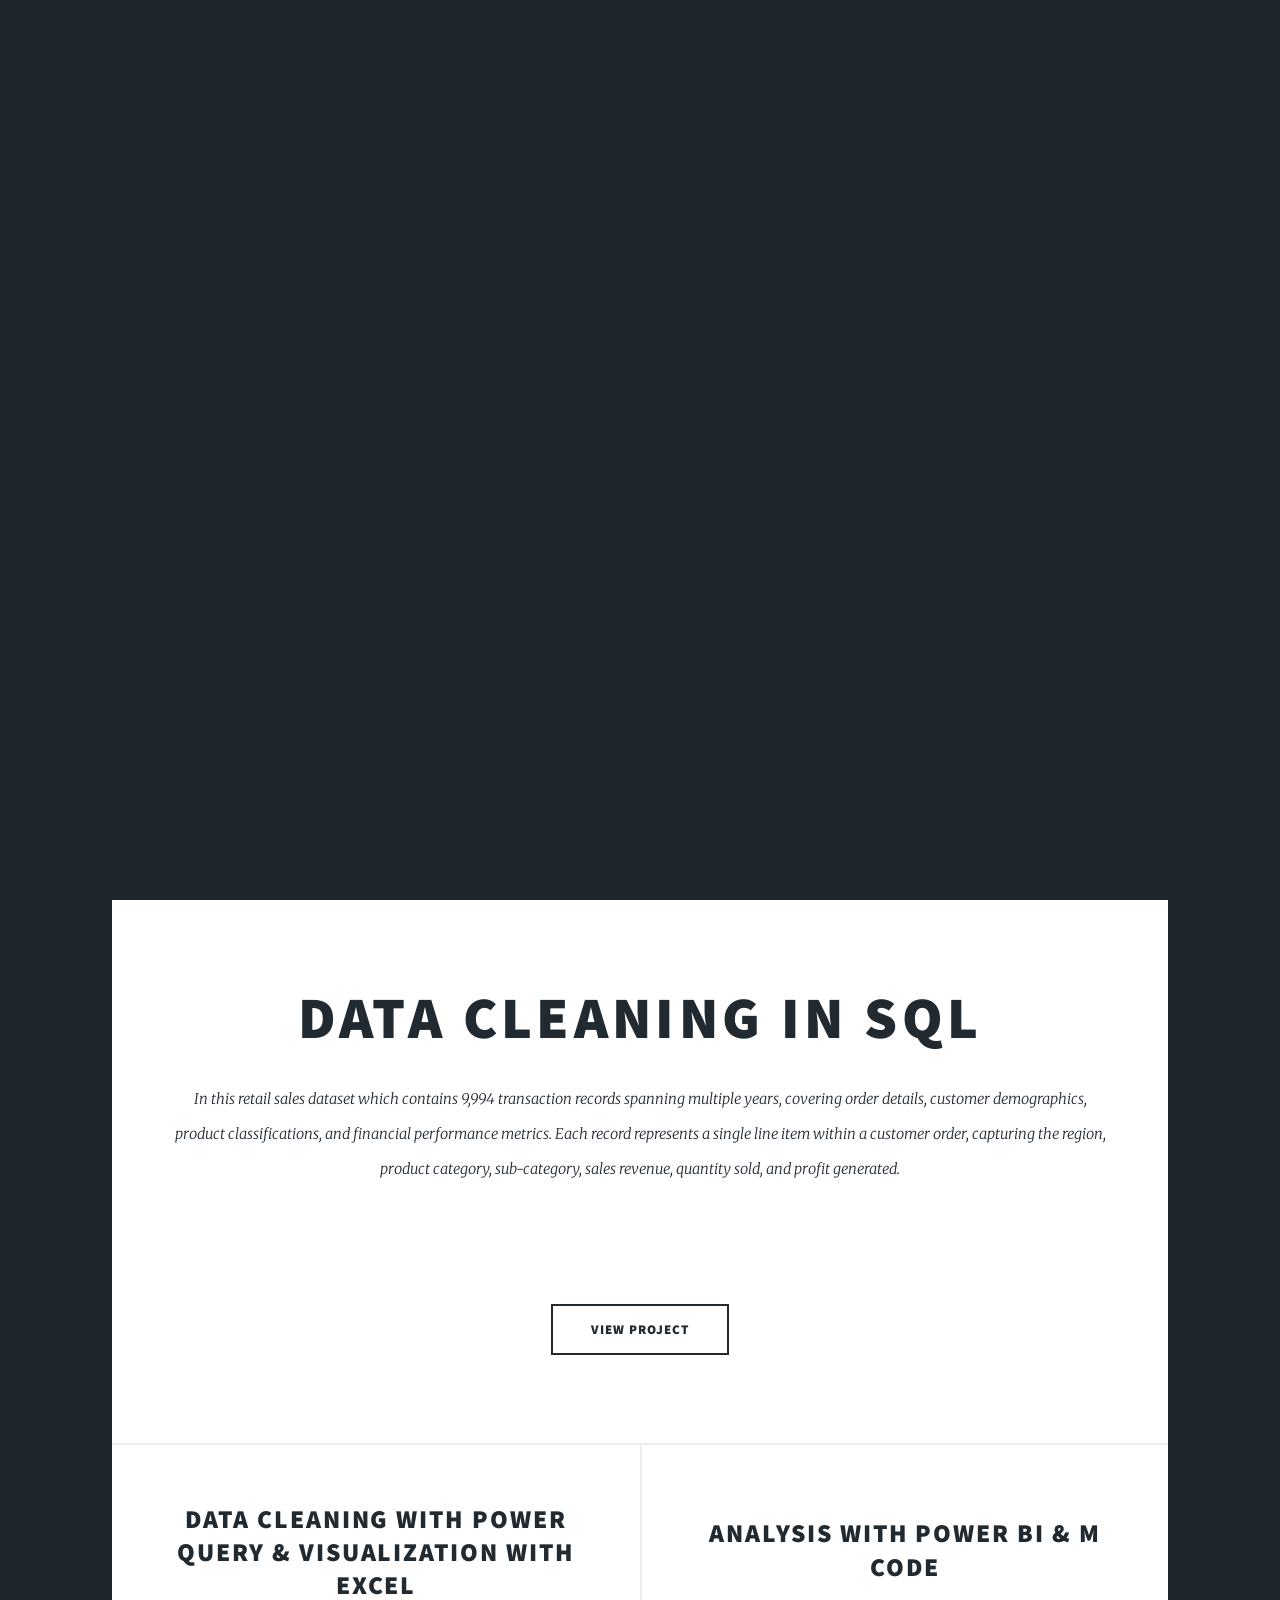
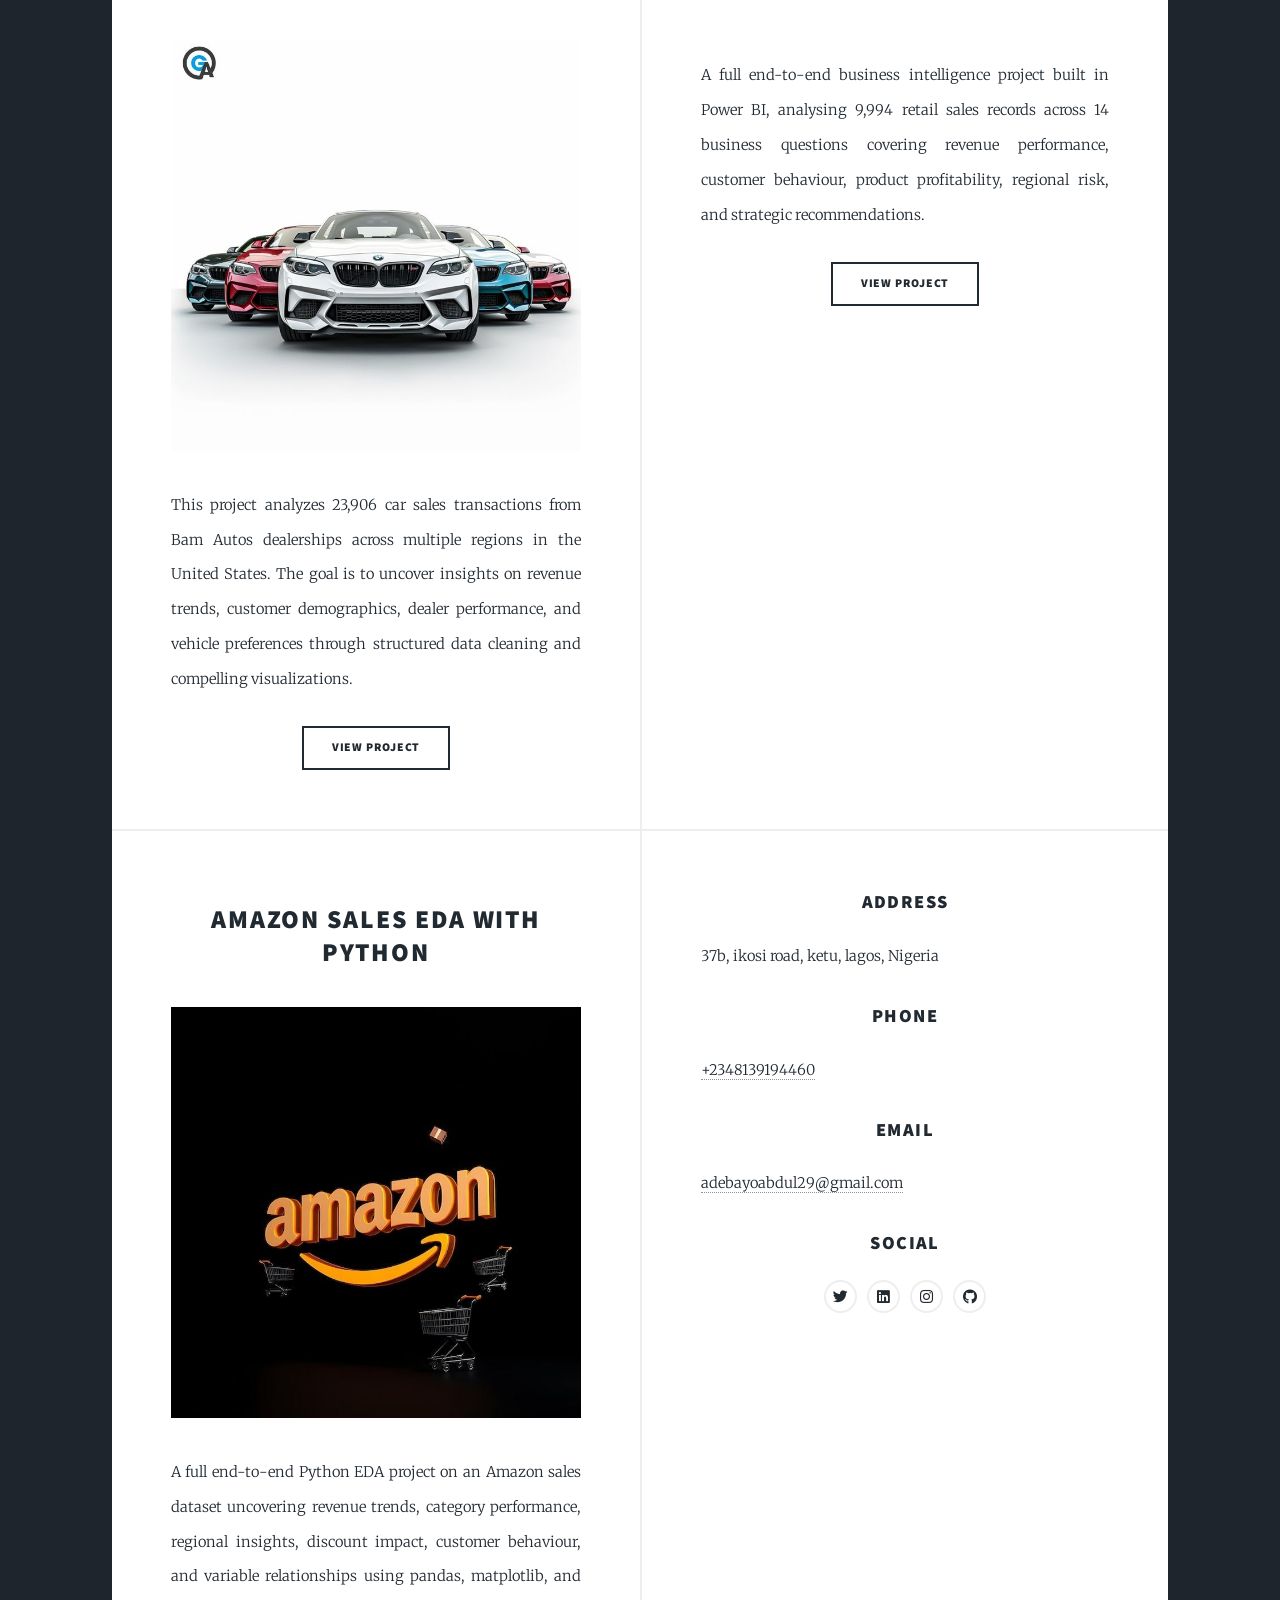
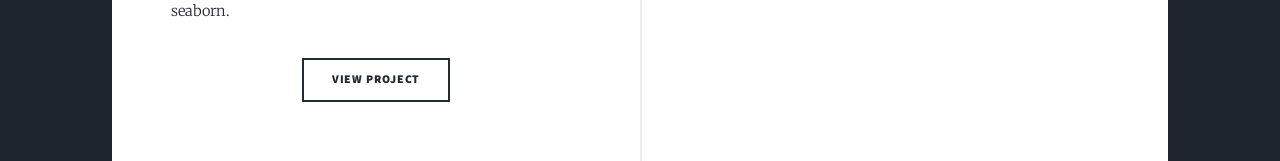
==== commit 3df3a5b5: "Updated viewport settings" ====
--- a/index.html
+++ b/index.html
@@ -8,7 +8,7 @@
 	<head>
 		<title>The OpenerBluePrint</title>
 		<meta charset="utf-8" />
-		<meta name="viewport" content="width=device-width, initial-scale=1, user-scalable=yes" />
+		<meta name="viewport" content="width=device-width, initial-scale=1, user-scalable=no" />
 		<link rel="stylesheet" href="assets/css/main.css" />
 		<noscript><link rel="stylesheet" href="assets/css/noscript.css" /></noscript>
 	</head>
--- a/assets/css/main.css
+++ b/assets/css/main.css
@@ -1,17 +1,10 @@
 @import url(fontawesome-all.min.css);
 @import url("https://fonts.googleapis.com/css?family=Merriweather:300,700,300italic,700italic|Source+Sans+Pro:900");
 
-<<<<<<< HEAD
 /*
 	Massively by HTML5 UP
 	html5up.net | @ajlkn
 	Free for personal and commercial use under the CCA 3.0 license (html5up.net/license)
-=======
-/*
-	Massively by HTML5 UP
-	html5up.net | @ajlkn
-	Free for personal and commercial use under the CCA 3.0 license (html5up.net/license)
->>>>>>> b2e0b386882d14cb2d99c847b8b824bdc274f0f2
 */
 
 html, body, div, span, applet, object,
@@ -3241,7 +3234,7 @@
 			width: 100%;
 			height: 100%;
 			background-color: #212931;
-			background-image: url("../../images/overlay.png"), linear-gradient(0deg, rgba(0, 0, 0, 0.1), rgba(0, 0, 0, 0.1)), url("../../images/Unlocking\ the\ Power\ of\ Data\ Science_\ Transforming\ Raw\ Data\ into\ Actionable\ Insights.jpeg");
+			background-image: url("../../images/overlay.png"), linear-gradient(0deg, rgba(0, 0, 0, 0.1), rgba(0, 0, 0, 0.1)), url("../../images/bg.jpg");
 			background-size: auto,								auto,														100% auto;
 			background-position: center,								center,														top center;
 			background-repeat: repeat,								no-repeat,													no-repeat;
@@ -4627,7 +4620,6 @@
 			right: 0;
 			text-align: right;
 			top: 0;
-			vertical-align: middle;
 			width: 7rem;
 		}
 
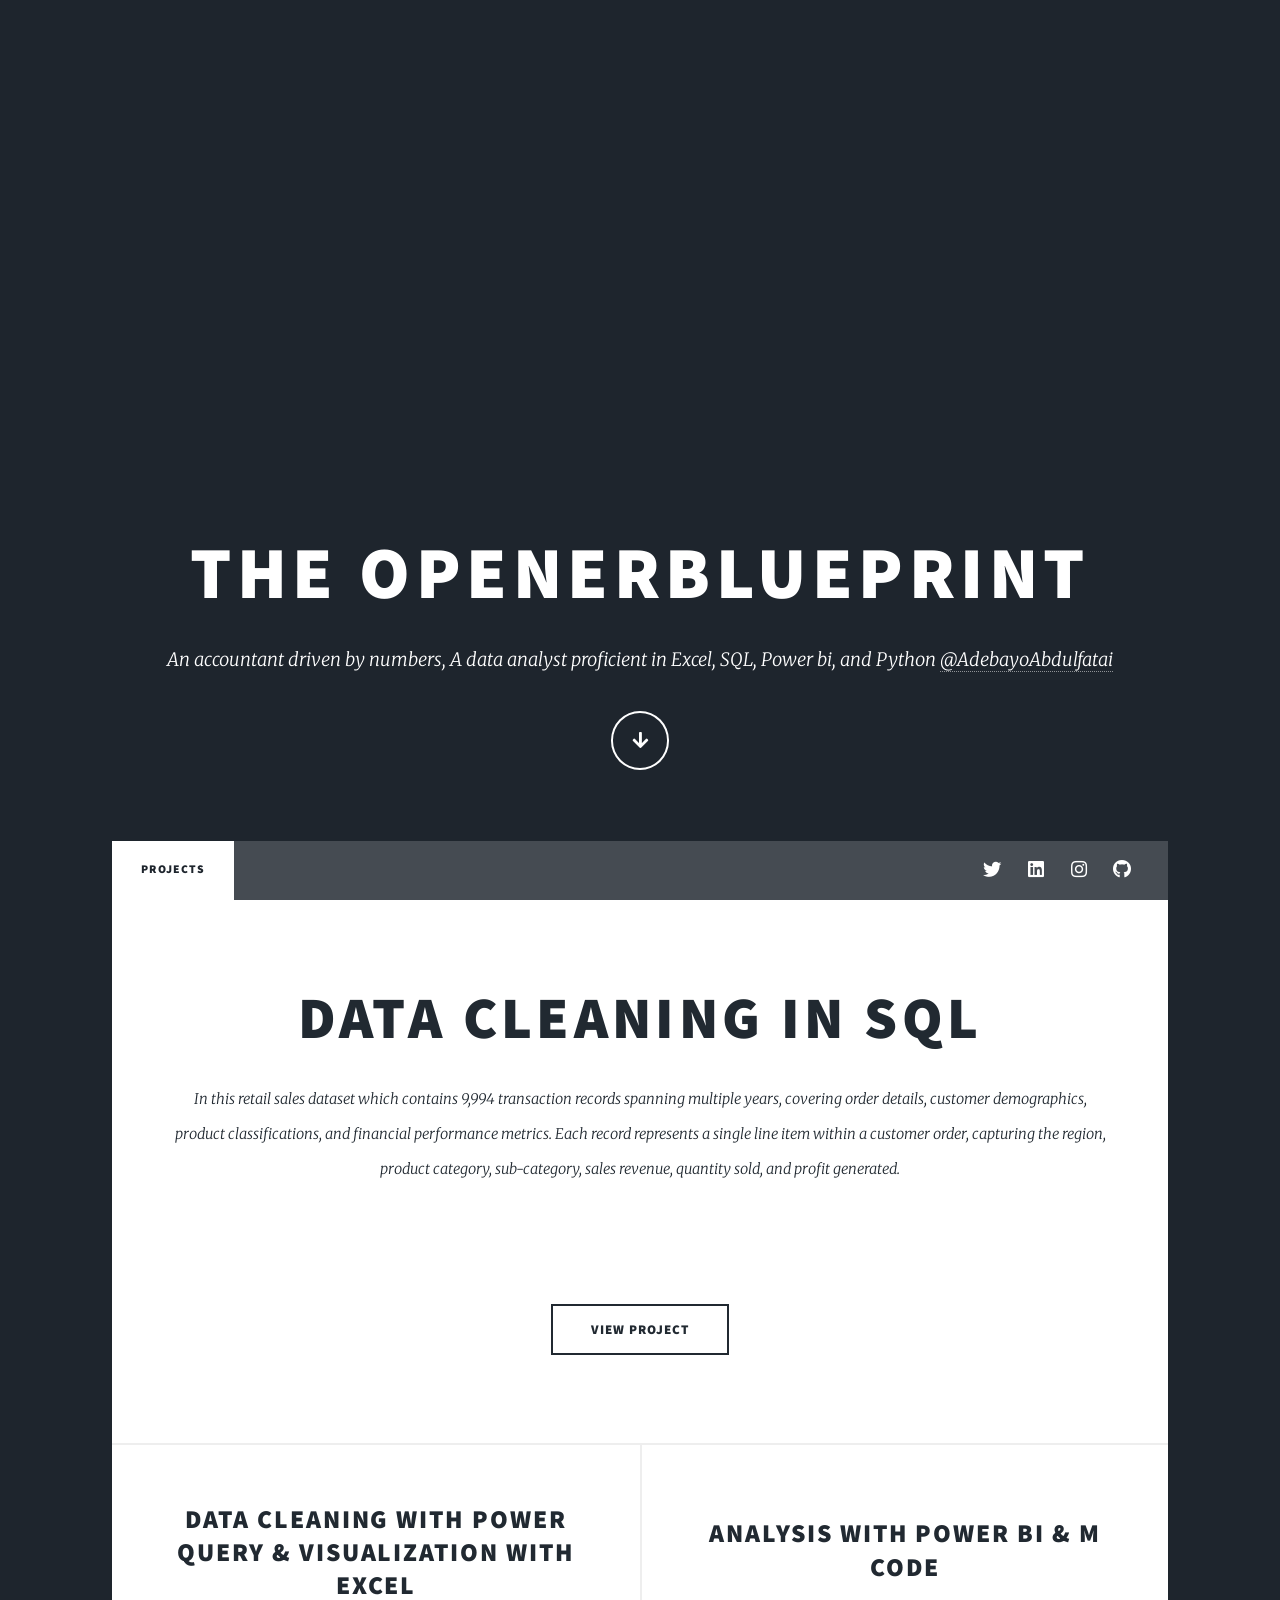
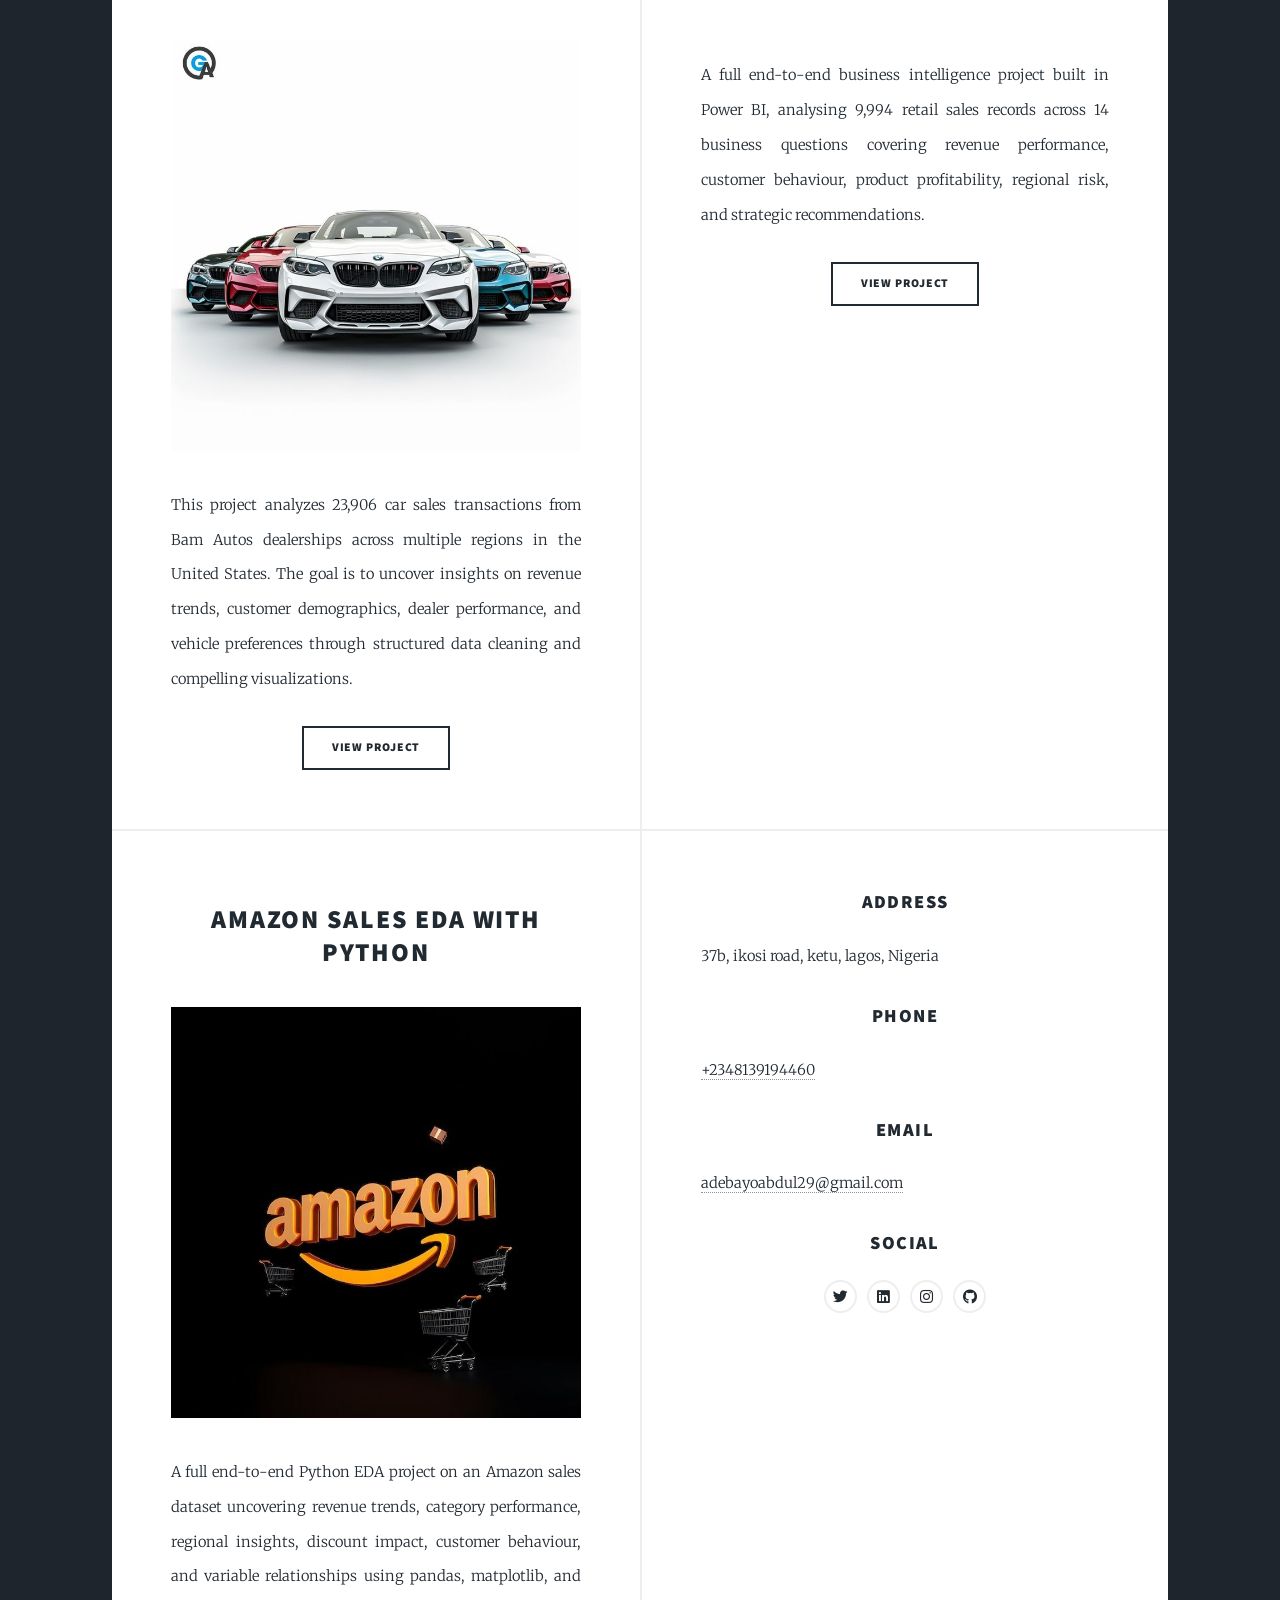
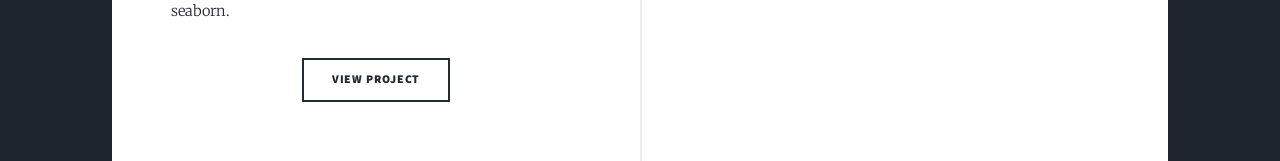
==== commit 24b26bc2: "Removed preload to fix blank screen" ====
--- a/index.html
+++ b/index.html
@@ -12,7 +12,7 @@
 		<link rel="stylesheet" href="assets/css/main.css" />
 		<noscript><link rel="stylesheet" href="assets/css/noscript.css" /></noscript>
 	</head>
-	<body class="is-preload">
+	<body>
 
 		<!-- Wrapper -->
 			<div id="wrapper" class="fade-in">
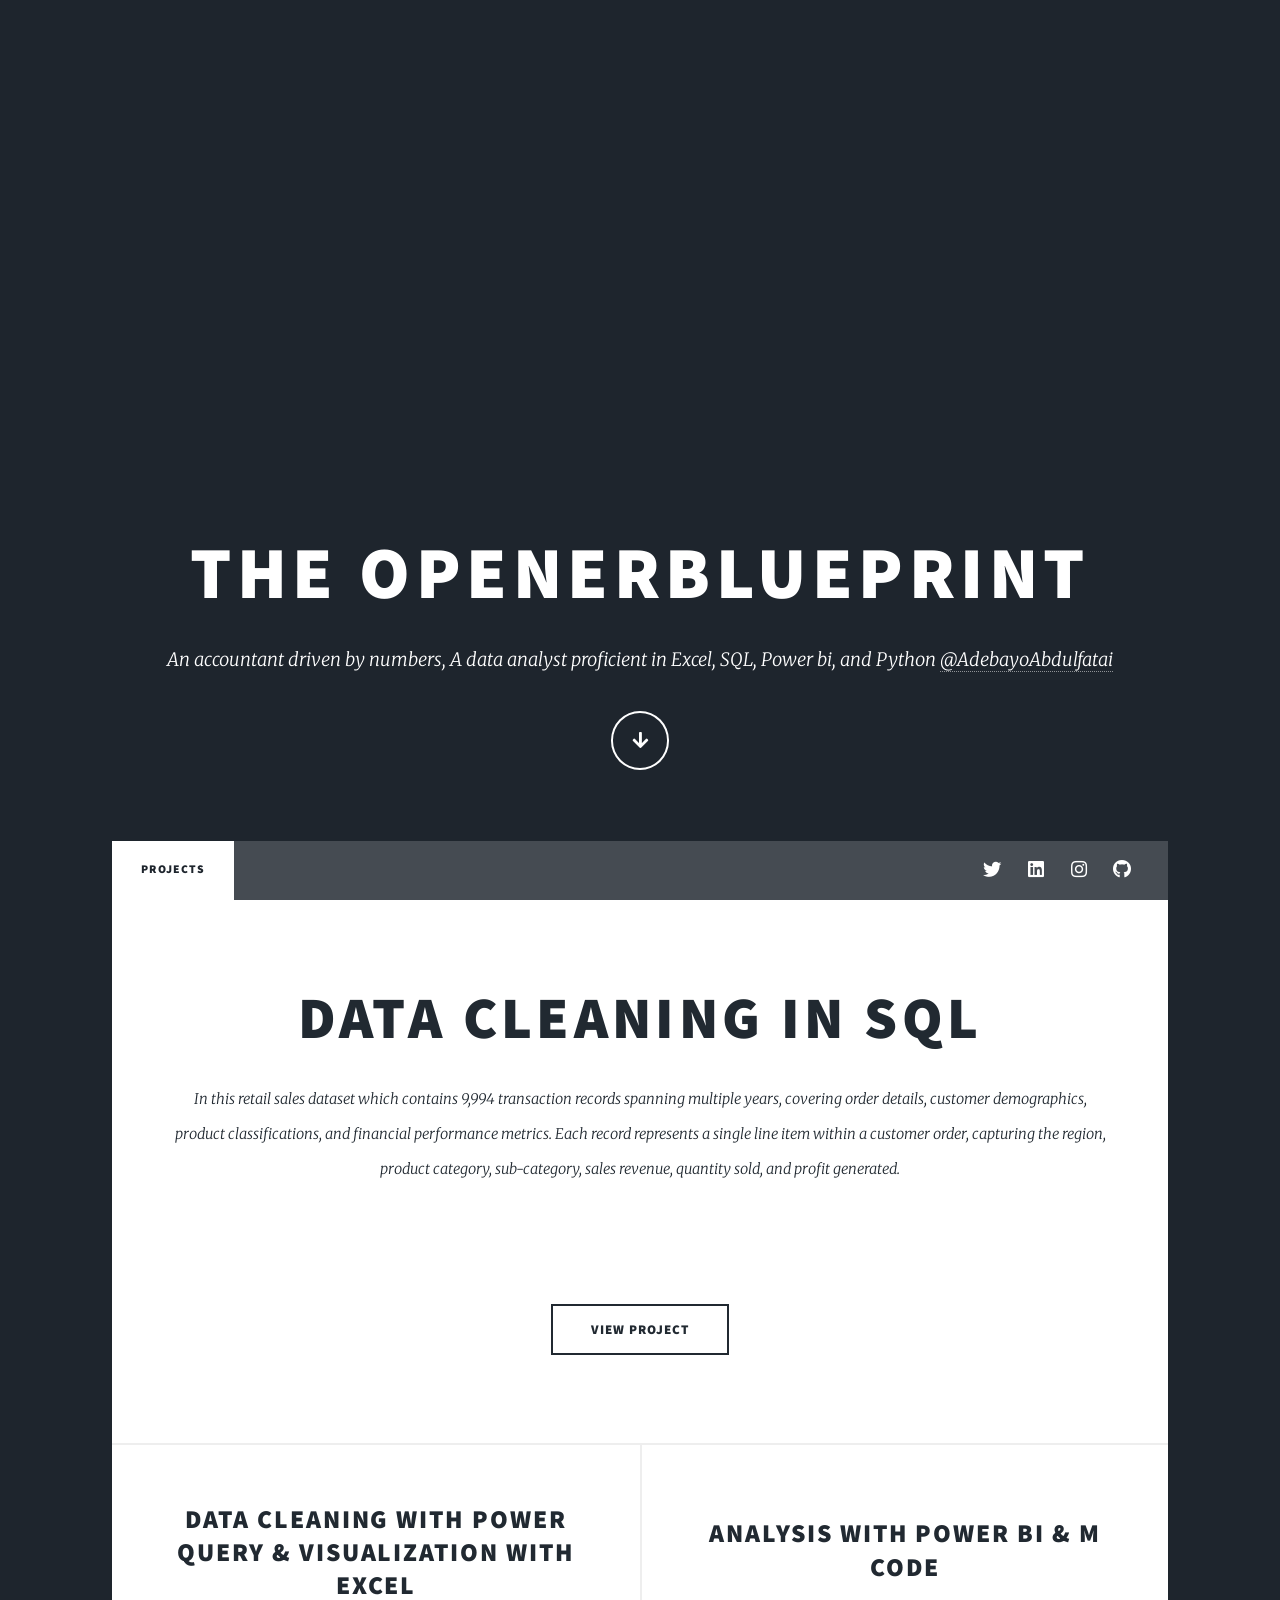
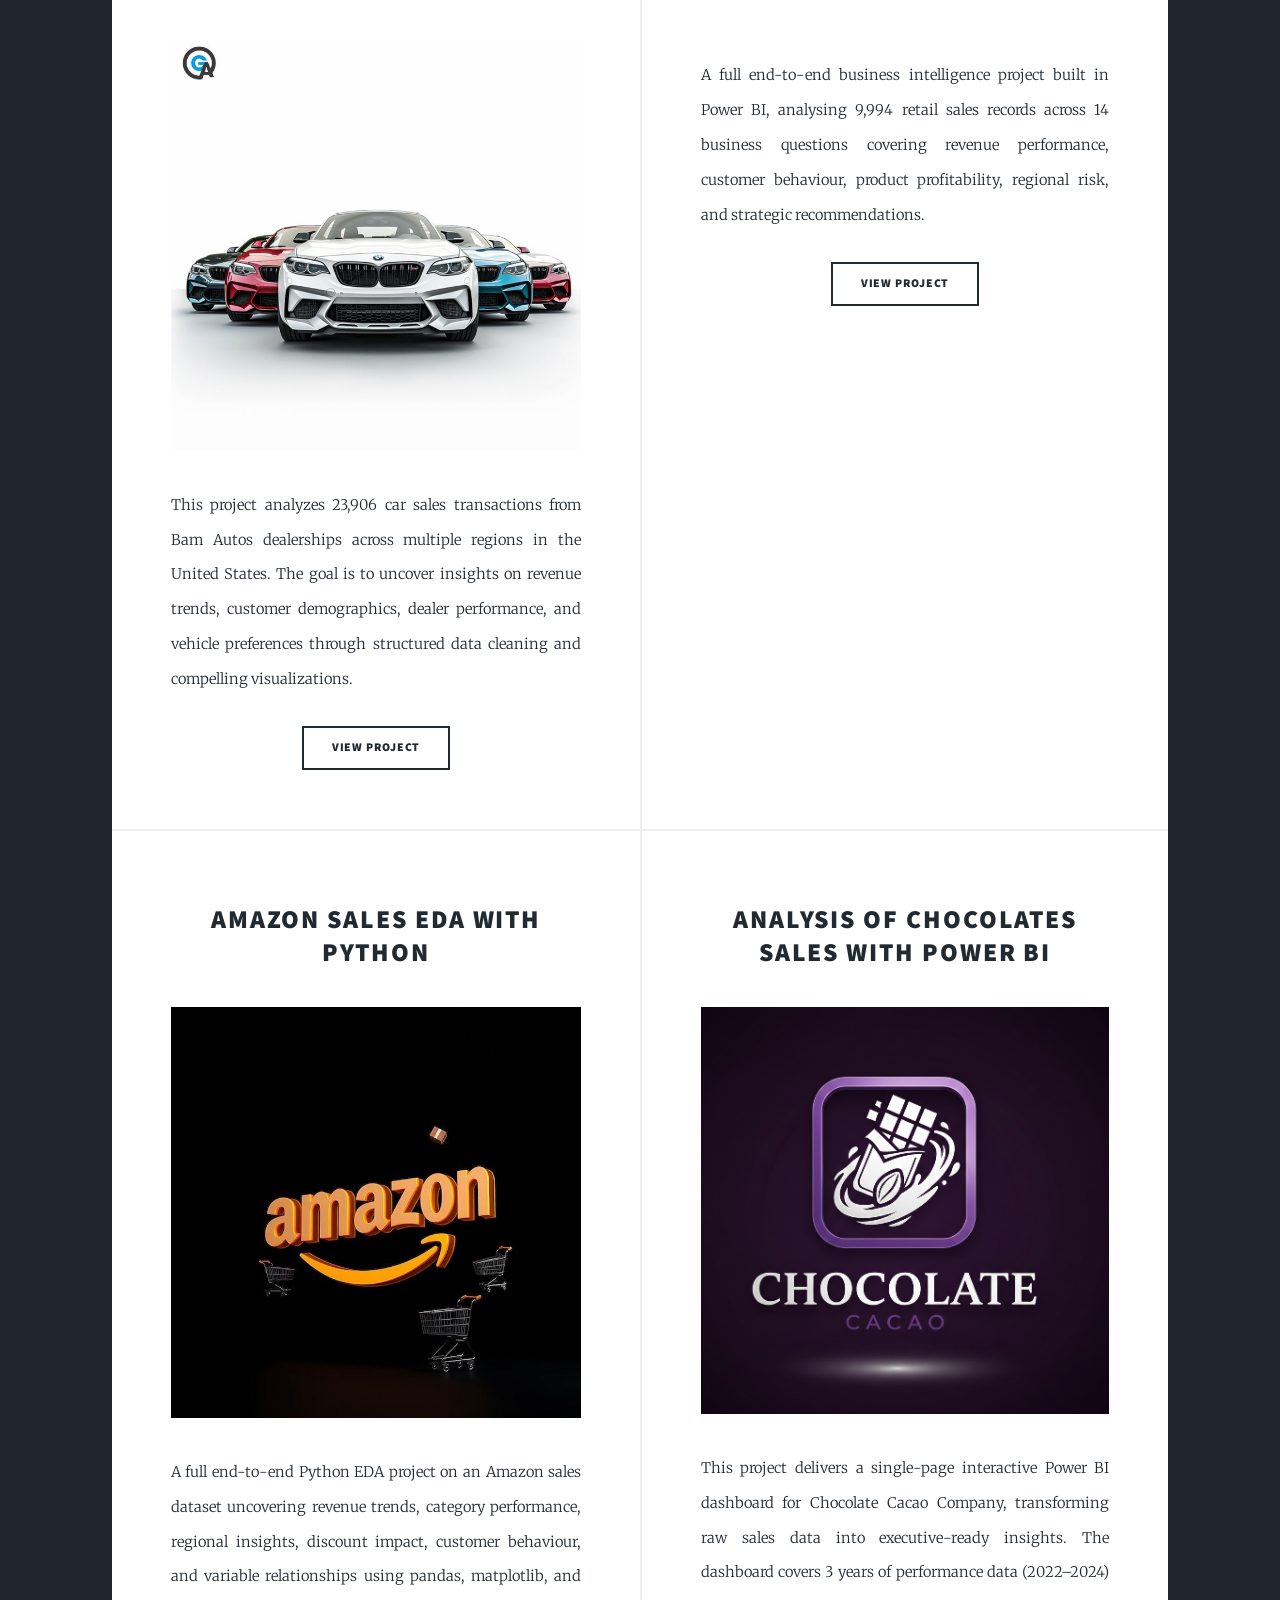
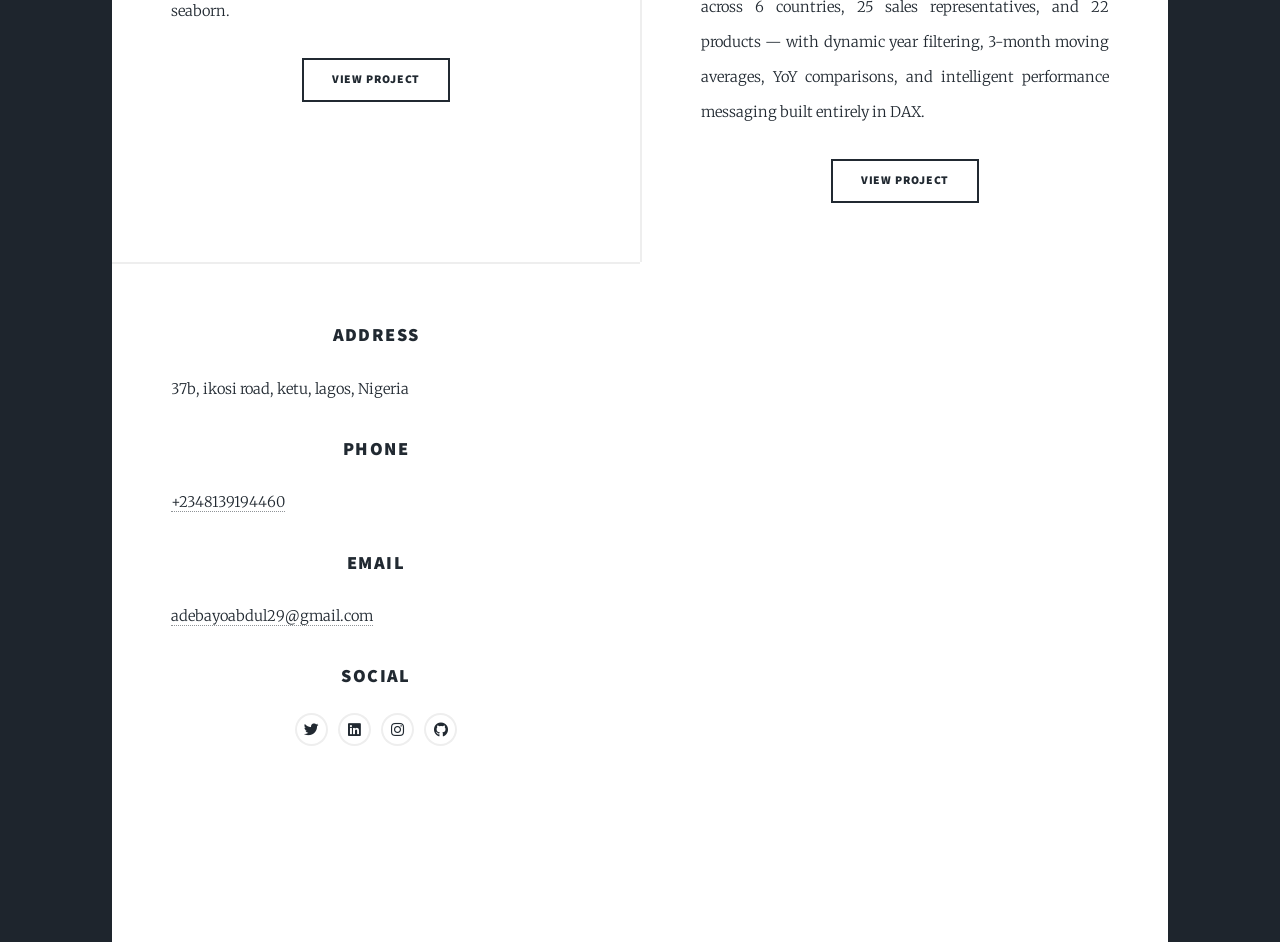
==== commit a781cff1: "Add chocolate sales Power BI project card" ====
--- a/index.html
+++ b/index.html
@@ -8,7 +8,7 @@
 	<head>
 		<title>The OpenerBluePrint</title>
 		<meta charset="utf-8" />
-		<meta name="viewport" content="width=device-width, initial-scale=1, user-scalable=no" />
+		<meta name="viewport" content="width=device-width, initial-scale=1.0, maximum-scale=5.0, user-scalable=yes" />
 		<link rel="stylesheet" href="assets/css/main.css" />
 		<noscript><link rel="stylesheet" href="assets/css/noscript.css" /></noscript>
 	</head>
@@ -106,6 +106,19 @@
 								</article>
 								<article>
 									<header>
+										<span class="date"></span>
+										<h2><a href="#">Analysis of chocolates sales with Power BI<br />
+										</a></h2>
+									</header>
+									<a href="#" class="image fit"><img src="images/Gemini_Generated_Image_gax9jbgax9jbgax9.png" alt="" /></a>
+									<p>This project delivers a single-page interactive Power BI dashboard for Chocolate Cacao Company, transforming raw sales data into executive-ready insights. The dashboard covers 3 years of performance 
+										data (2022–2024) across 6 countries, 25 sales representatives, and 22 products — with dynamic year filtering, 3-month moving averages, YoY comparisons, and intelligent performance messaging built entirely in DAX.</p>
+									<ul class="actions special">
+										<li><a href="https://github.com/adebayoabdul29/chocolate-sales-powerbi-dashboard" class="button">View Project</a></li>
+									</ul>
+								</article>
+								<article>
+									<header>
 
 						<section class="split contact">
 							<section class="alt">
--- a/assets/css/main.css
+++ b/assets/css/main.css
@@ -3234,7 +3234,7 @@
 			width: 100%;
 			height: 100%;
 			background-color: #212931;
-			background-image: url("../../images/overlay.png"), linear-gradient(0deg, rgba(0, 0, 0, 0.1), rgba(0, 0, 0, 0.1)), url("../../images/bg.jpg");
+			background-image: url("../../images/overlay.png"), linear-gradient(0deg, rgba(0, 0, 0, 0.1), rgba(0, 0, 0, 0.1)), url("../../images/Data-Science\ Scope.jpeg");
 			background-size: auto,								auto,														100% auto;
 			background-position: center,								center,														top center;
 			background-repeat: repeat,								no-repeat,													no-repeat;
@@ -4685,4 +4685,27 @@
 			visibility: visible;
 		}
 
-	}+	}
+	@media screen and (max-width: 480px) {
+    #header h1,
+    #header .logo,
+    h1 {
+        font-size: 1.8rem !important;
+        word-wrap: break-word !important;
+        overflow-wrap: break-word !important;
+        white-space: normal !important;
+        padding: 0 15px !important;
+        text-align: center !important;
+        width: 100% !important;
+    }
+
+    #wrapper {
+        overflow-x: hidden !important;
+        width: 100% !important;
+        max-width: 100% !important;
+    }
+
+    body {
+        overflow-x: hidden !important;
+    }
+}
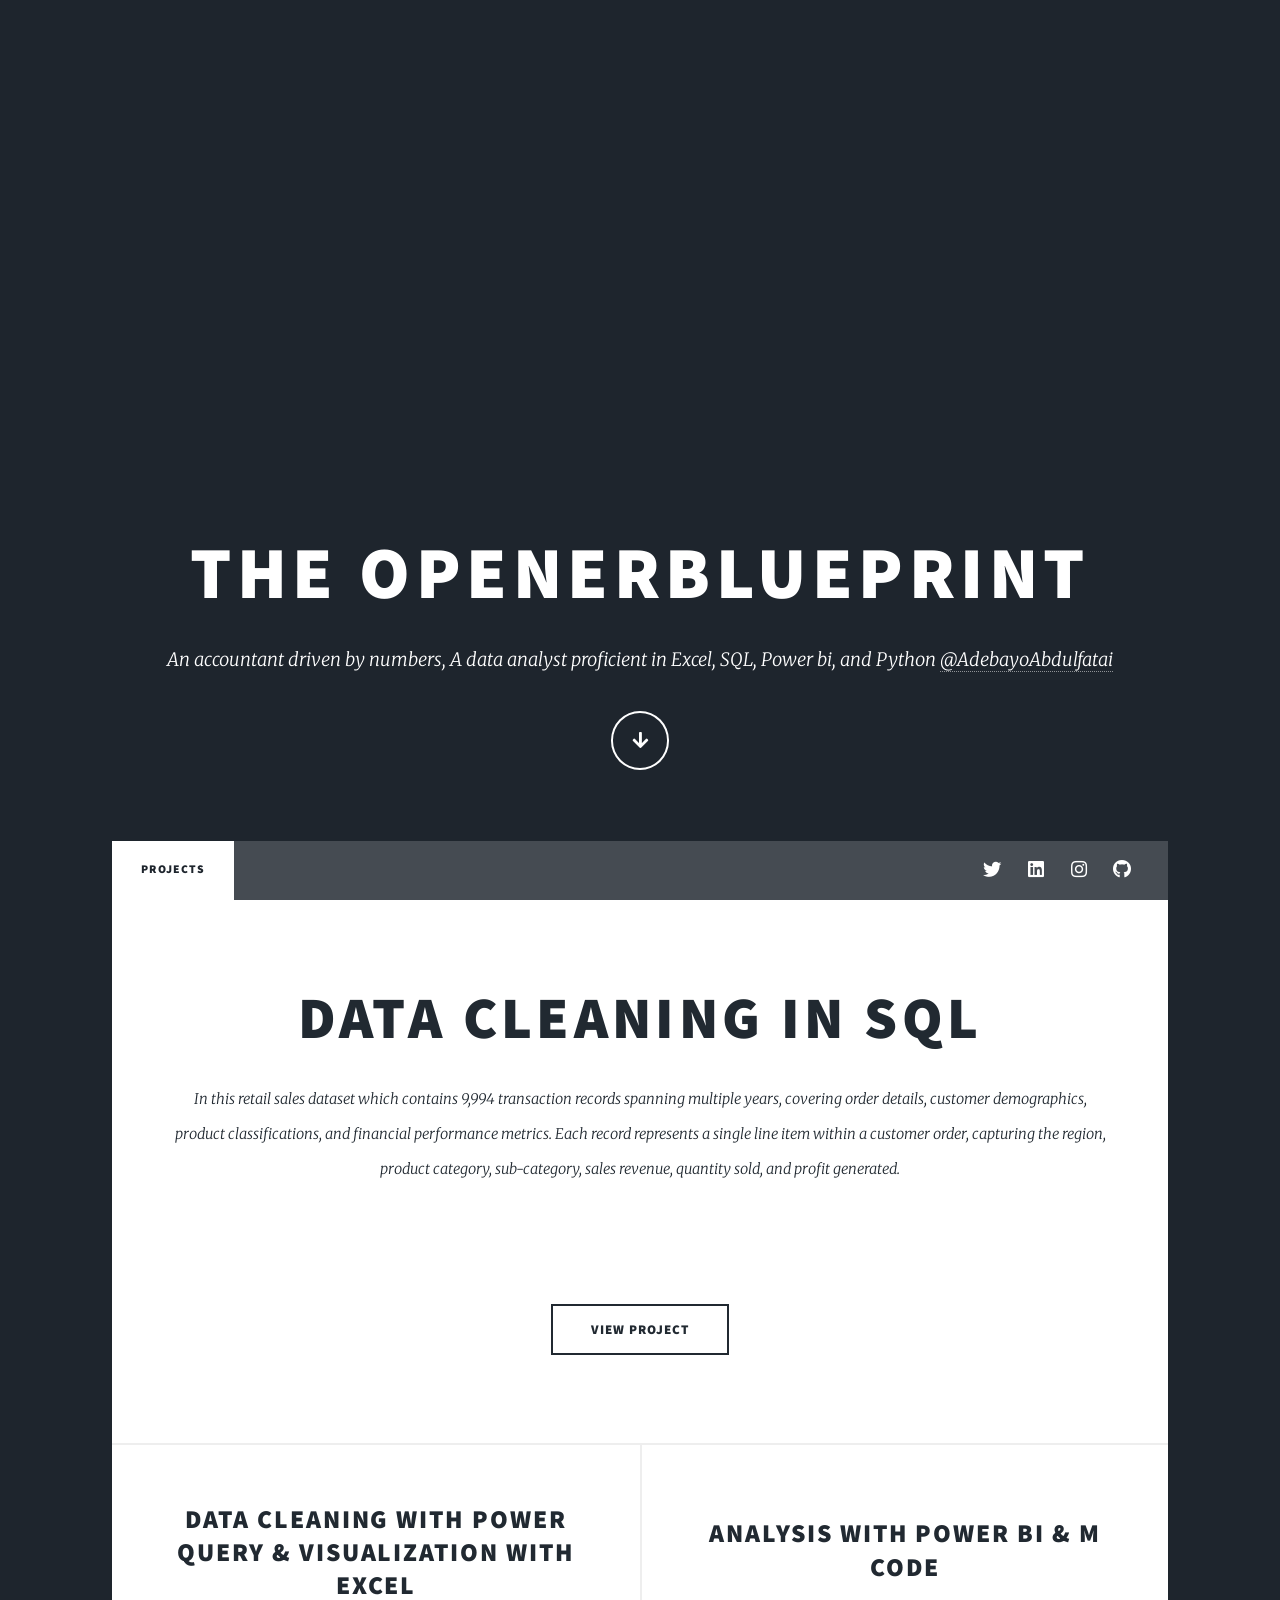
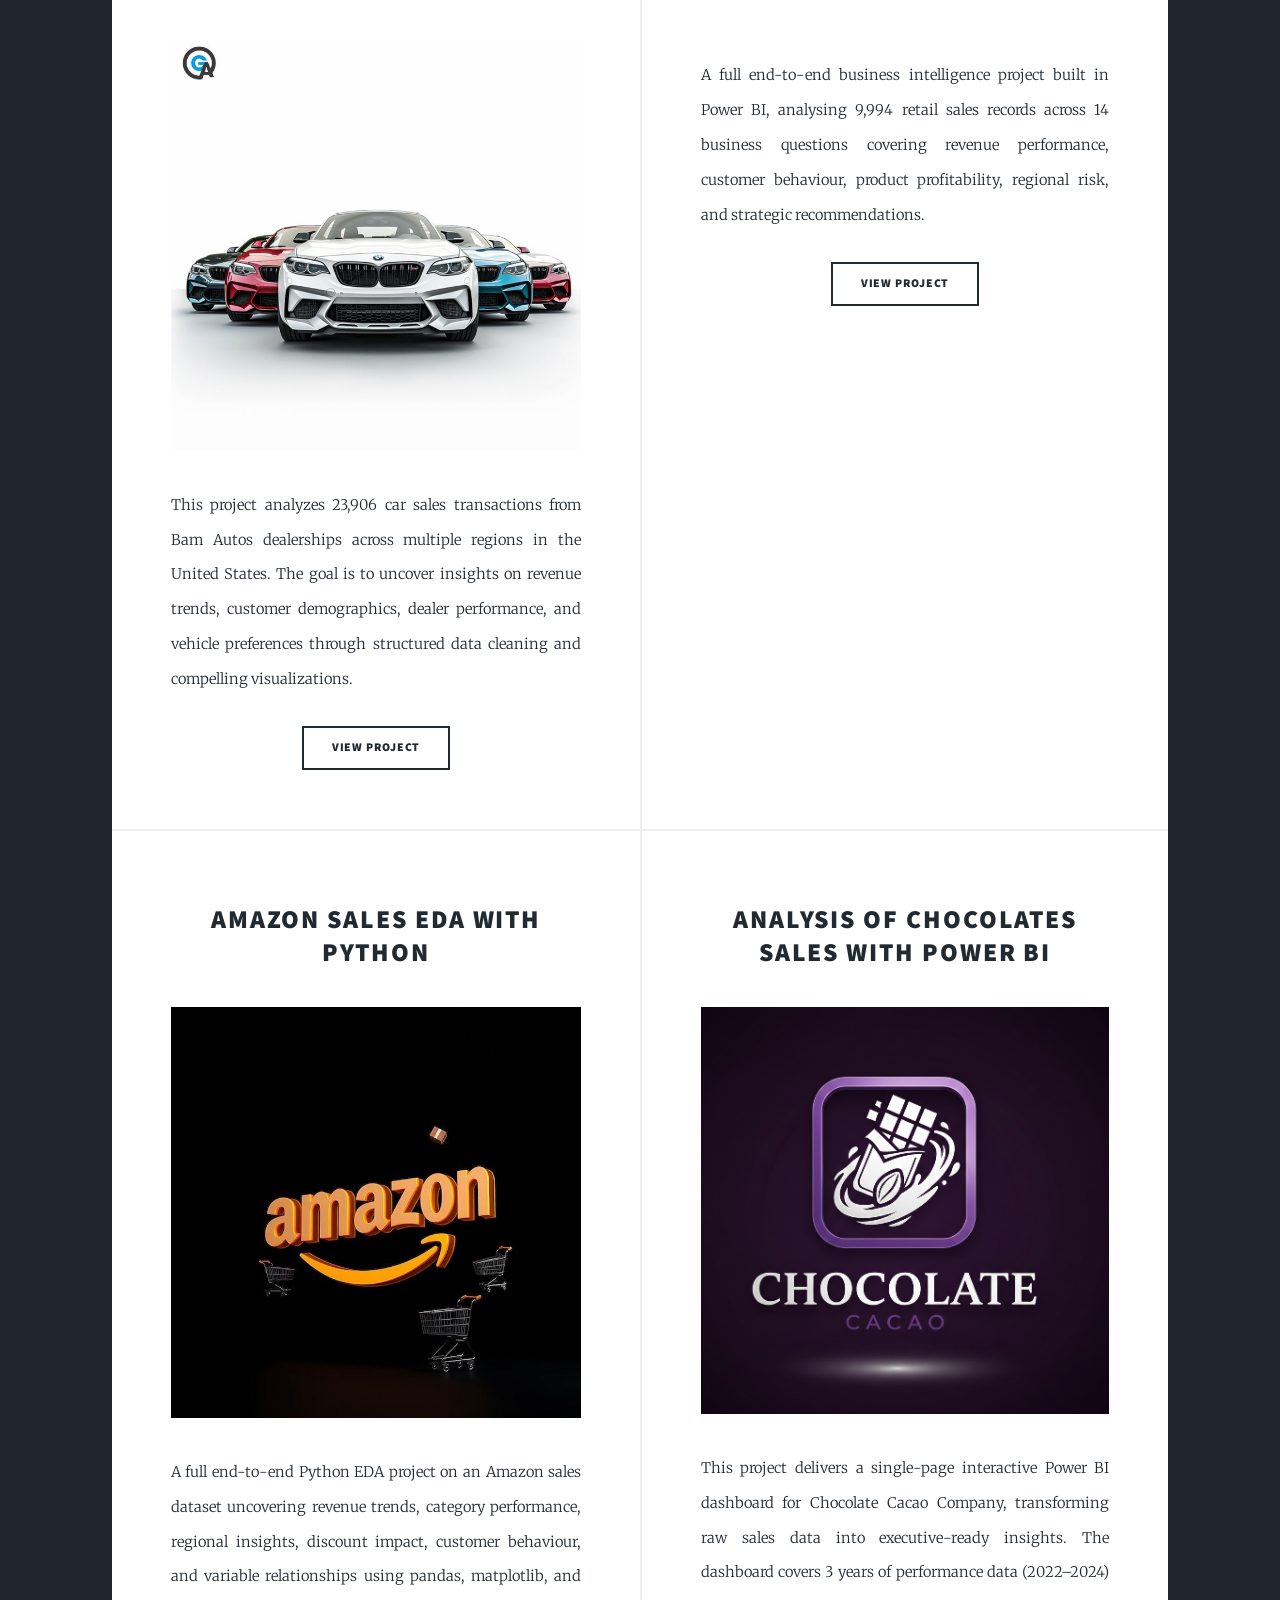
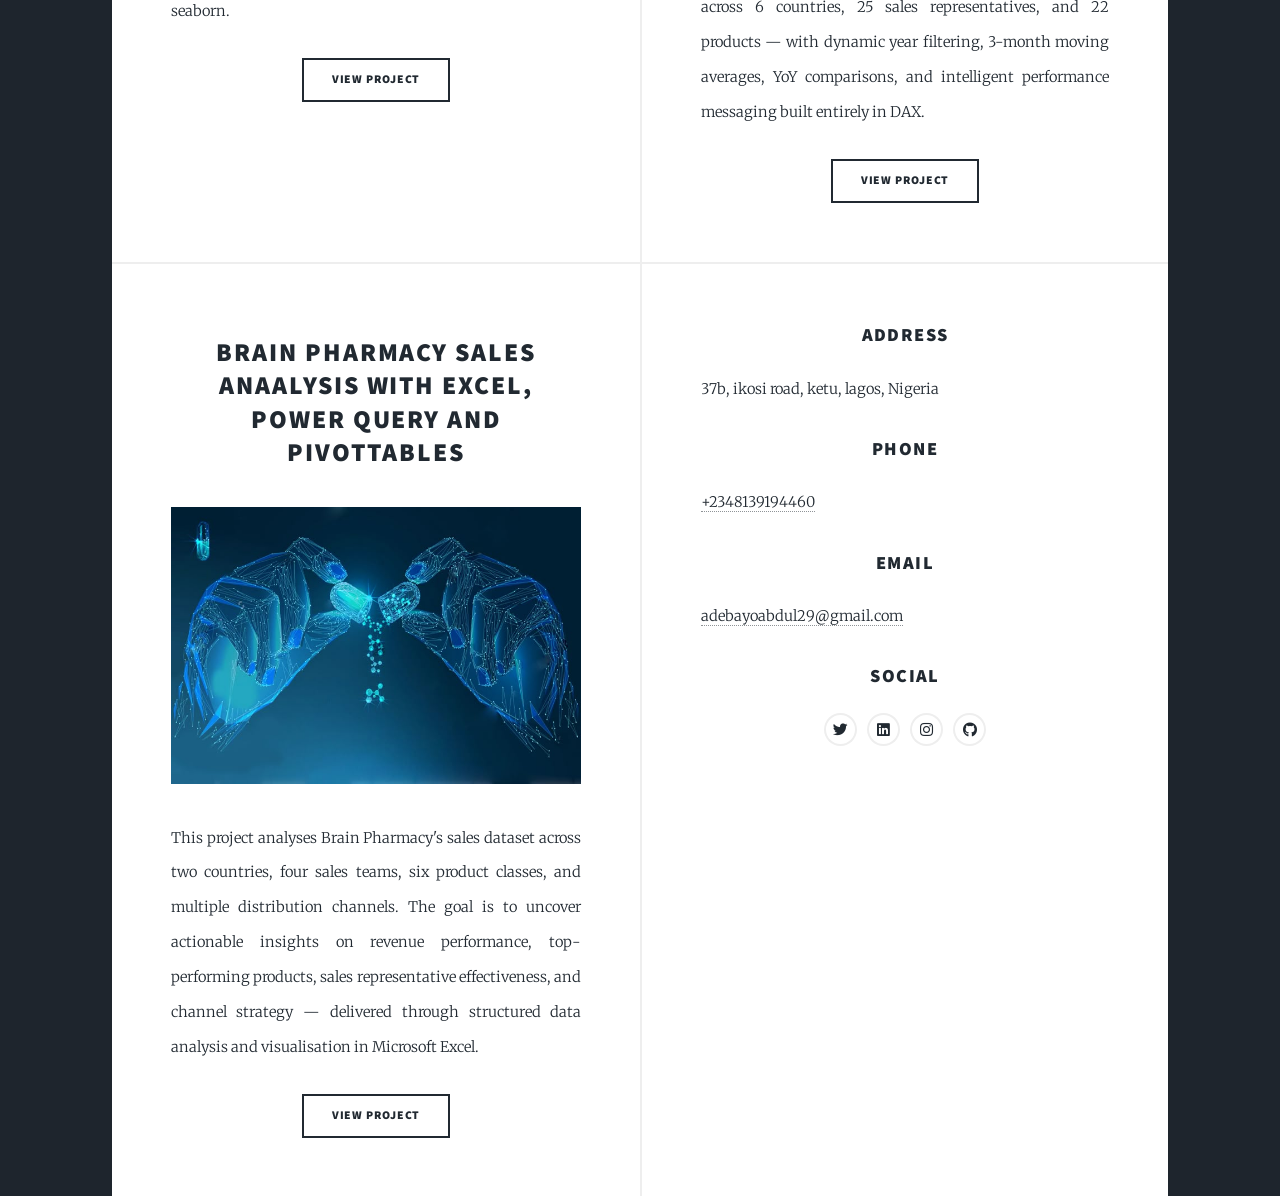
==== commit 6c7efe7d: "Add Brain Pharmacy sales analysis project card" ====
--- a/index.html
+++ b/index.html
@@ -119,6 +119,19 @@
 								</article>
 								<article>
 									<header>
+										<span class="date"></span>
+										<h2><a href="#">Brain Pharmacy sales anaalysis with excel, power query and pivotTables<br />
+										</a></h2>
+									</header>
+									<a href="#" class="image fit"><img src="images/pharmacy.jpeg" alt="" /></a>
+									<p>This project analyses Brain Pharmacy's sales dataset across two countries, four sales teams, six product classes, and multiple distribution channels. 
+										The goal is to uncover actionable insights on revenue performance, top-performing products, sales representative effectiveness, and channel strategy — delivered through structured data analysis and visualisation in Microsoft Excel.</p>
+									<ul class="actions special">
+										<li><a href="https://github.com/adebayoabdul29/brain-pharmacy-sales-analysis" class="button">View Project</a></li>
+									</ul>
+								</article>
+								<article>
+									<header>
 
 						<section class="split contact">
 							<section class="alt">
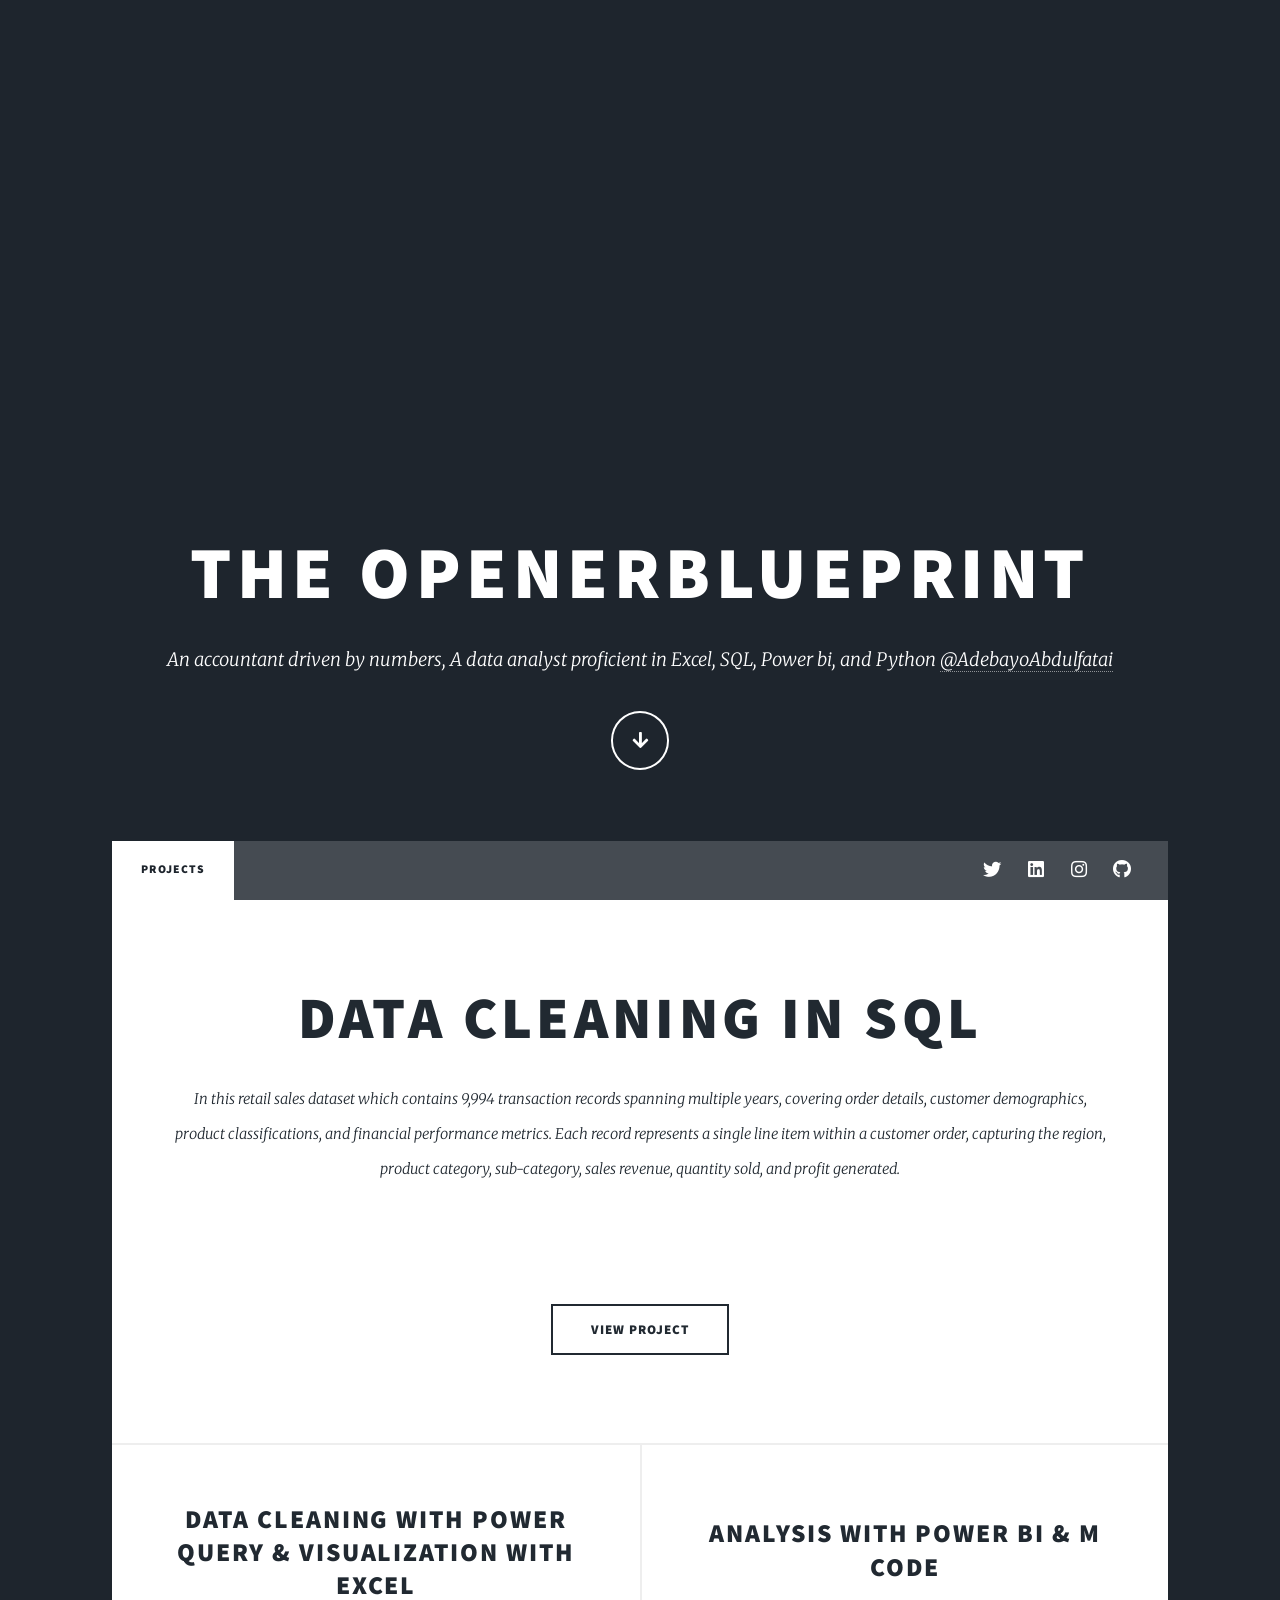
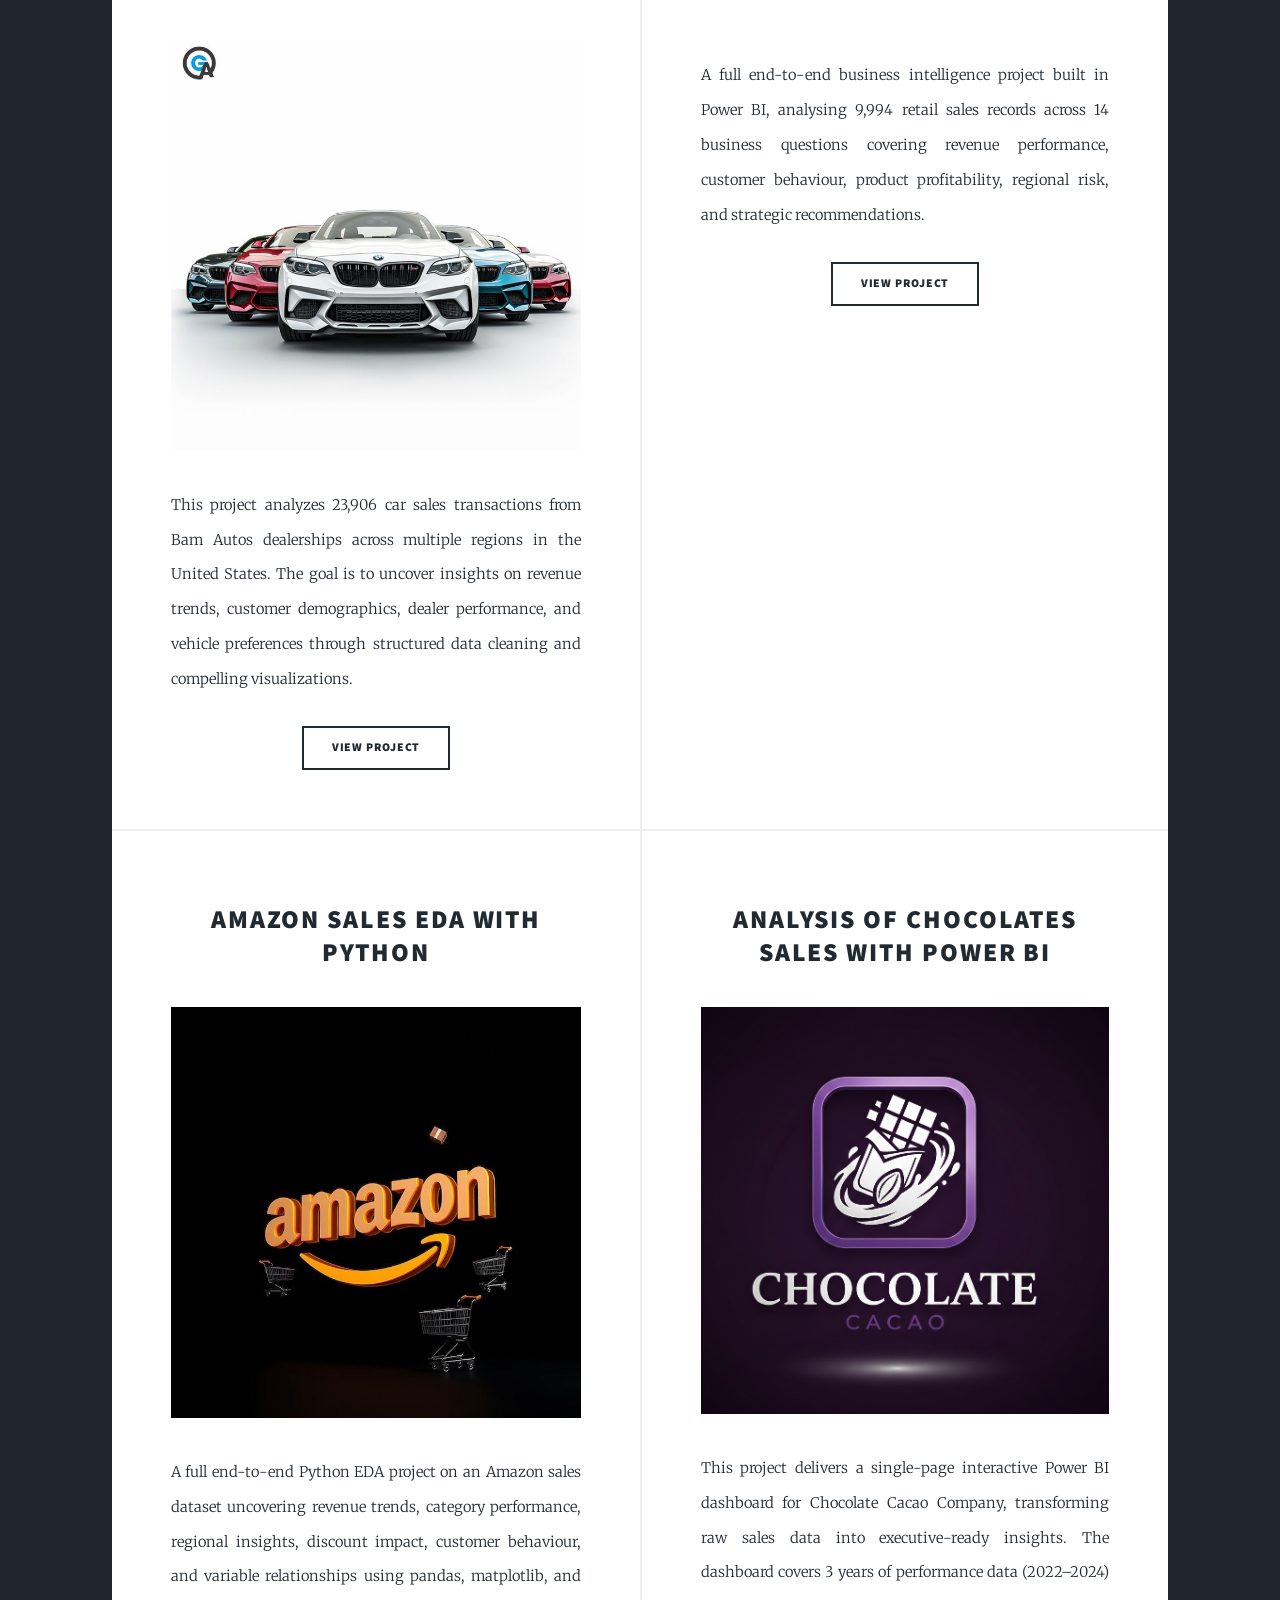
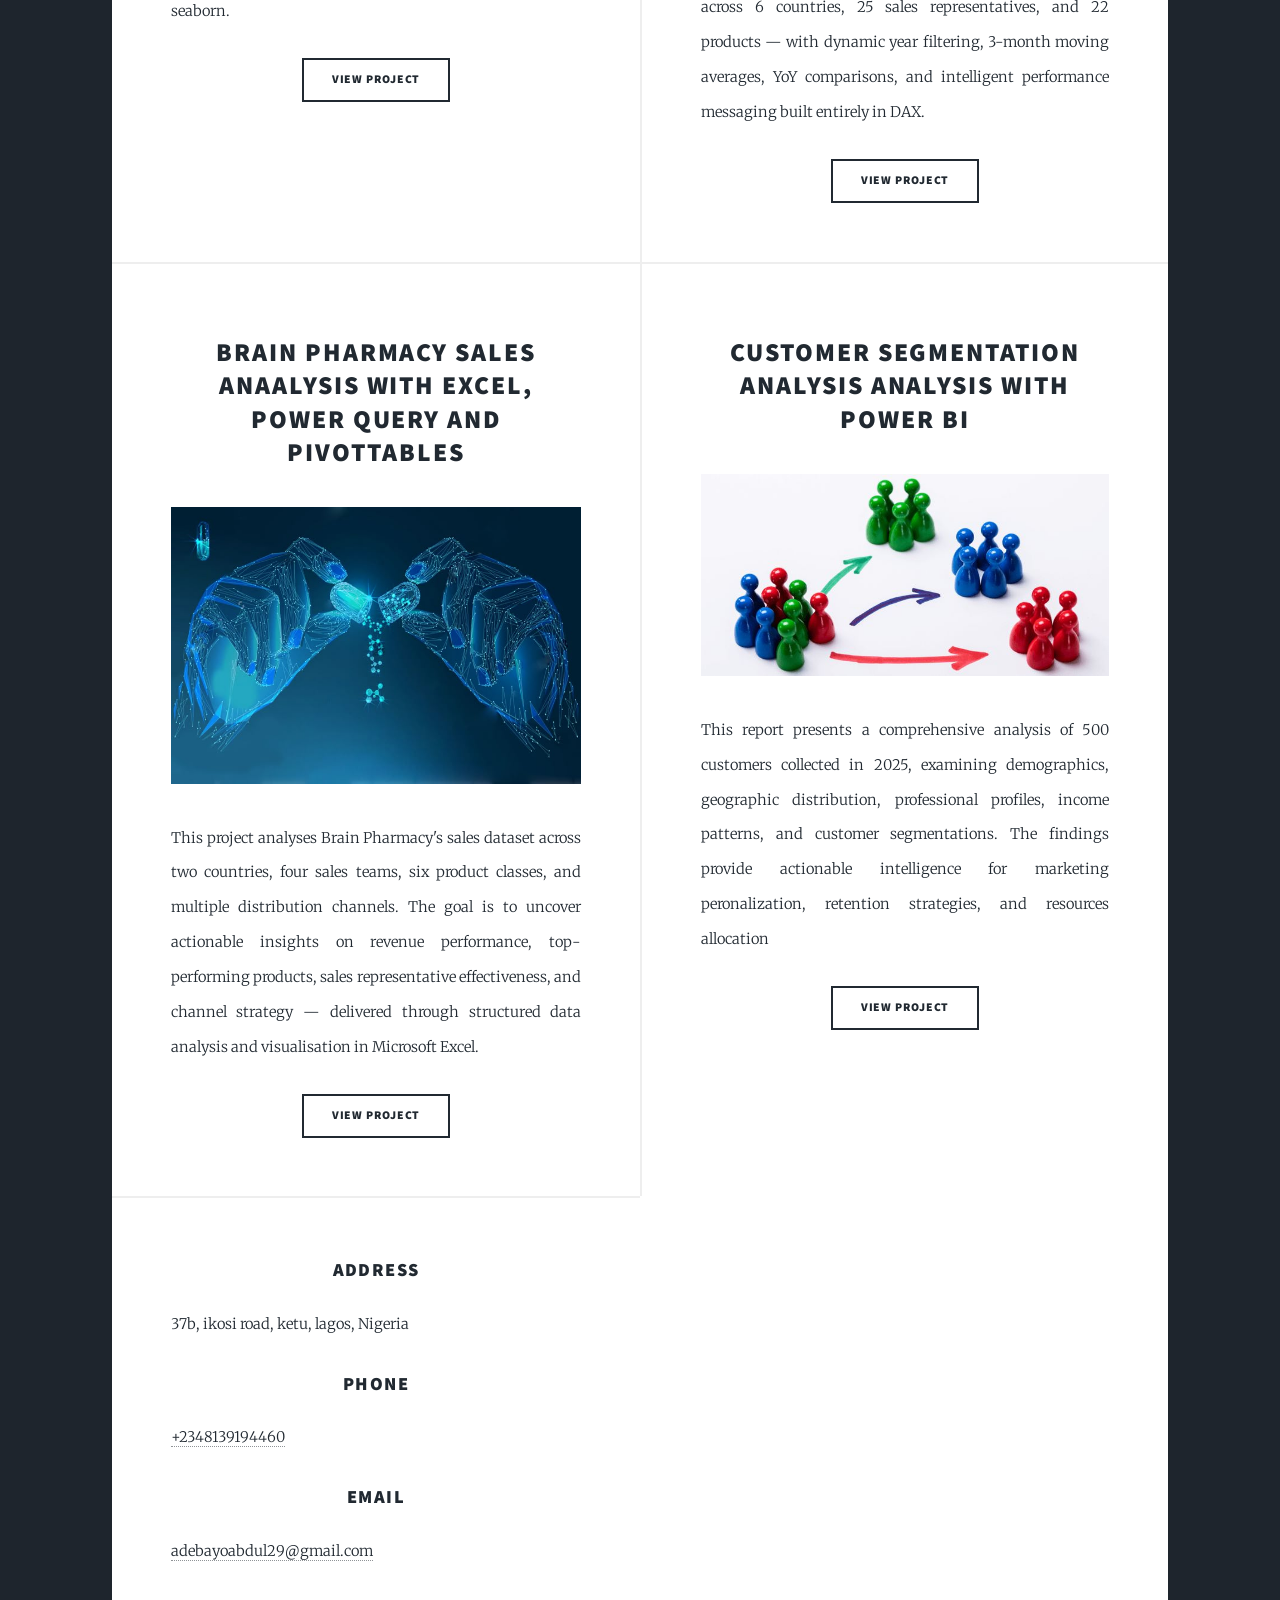
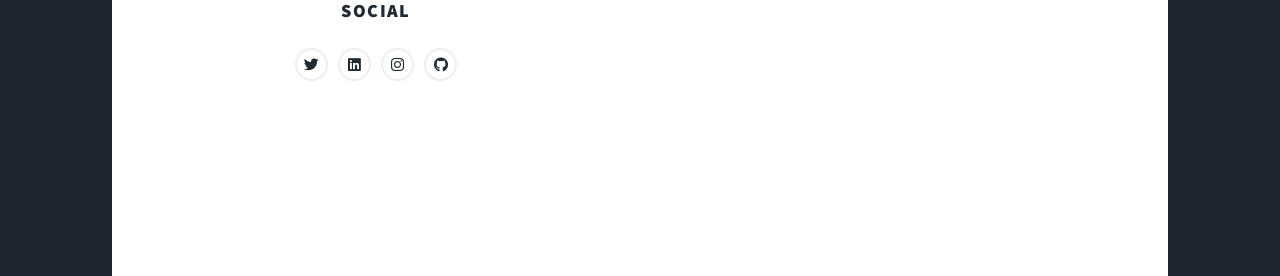
==== commit 1f96f60a: "Add Customer Segmentation Analysis project card" ====
--- a/index.html
+++ b/index.html
@@ -123,11 +123,26 @@
 										<h2><a href="#">Brain Pharmacy sales anaalysis with excel, power query and pivotTables<br />
 										</a></h2>
 									</header>
+
 									<a href="#" class="image fit"><img src="images/pharmacy.jpeg" alt="" /></a>
 									<p>This project analyses Brain Pharmacy's sales dataset across two countries, four sales teams, six product classes, and multiple distribution channels. 
 										The goal is to uncover actionable insights on revenue performance, top-performing products, sales representative effectiveness, and channel strategy — delivered through structured data analysis and visualisation in Microsoft Excel.</p>
 									<ul class="actions special">
 										<li><a href="https://github.com/adebayoabdul29/brain-pharmacy-sales-analysis" class="button">View Project</a></li>
+									</ul>
+								</article>
+								<article>
+									<header>
+										<span class="date"></span>
+										<h2><a href="#">Customer Segmentation Analysis analysis with power BI<br />
+										</a></h2>
+									</header>
+									
+									<a href="#" class="image fit"><img src="images/Customer segmentation.jpeg" alt="" /></a>
+									<p>This report presents a comprehensive analysis of 500 customers collected in 2025, examining demographics, geographic distribution, professional profiles, income patterns, and customer segmentations.
+										The findings provide actionable intelligence for marketing peronalization, retention strategies, and resources allocation</p>
+									<ul class="actions special">
+										<li><a href="https://github.com/adebayoabdul29/customer-segmentation-analysis-BI" class="button">View Project</a></li>
 									</ul>
 								</article>
 								<article>
